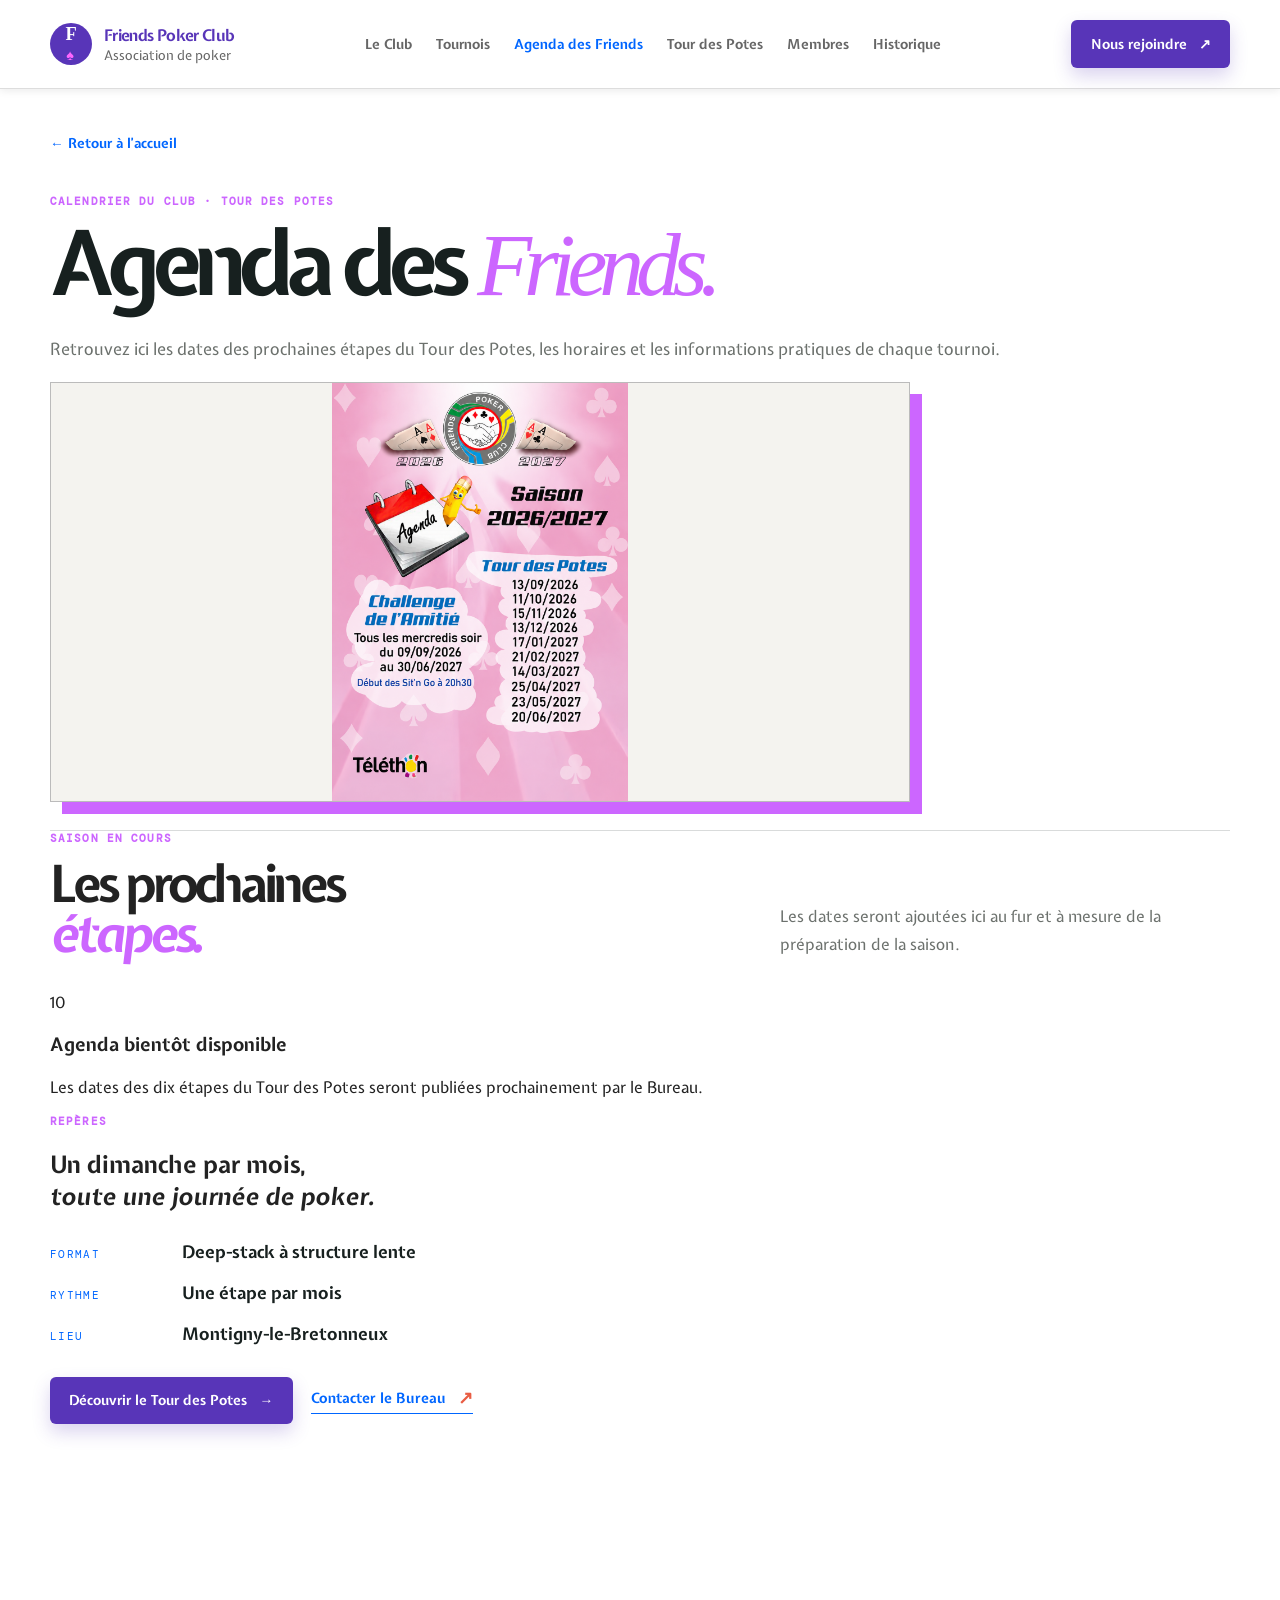
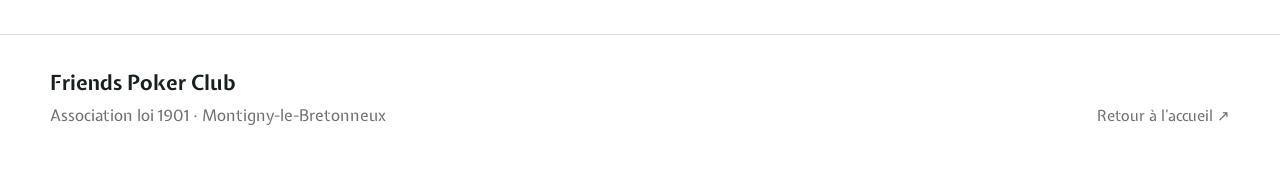
==== agenda.html @ 6dbf083d "Prepare public GitHub Pages deployment" ====
<!DOCTYPE html>
<html lang="fr">
  <head>
    <meta charset="UTF-8" />
    <meta name="viewport" content="width=device-width, initial-scale=1.0" />
    <title>Agenda des Friends | Friends Poker Club</title>
    <meta name="description" content="Agenda des étapes du Tour des Potes du Friends Poker Club." />
    <link rel="preconnect" href="https://fonts.googleapis.com" />
    <link rel="preconnect" href="https://fonts.googleapis.com" crossorigin />
    <link href="https://fonts.googleapis.com/css2?family=DM+Mono:wght@400;500&family=Expletus+Sans:wght@400;500;600;700&family=Manrope:wght@400;500;600;700;800&display=swap" rel="stylesheet" />
    <link rel="stylesheet" href="styles.css" />
  </head>
  <body class="subpage agenda-page">
    <header class="topbar">
      <div class="container nav">
        <a class="brand" href="./index.html#accueil" aria-label="Friends Poker Club, accueil">
          <div class="brand-mark">F<span>♠</span></div>
          <div>
            <span class="brand-name">Friends Poker Club</span>
            <small>Association de poker</small>
          </div>
        </a>
        <nav class="nav-links" aria-label="Navigation principale">
          <a href="./index.html#club">Le Club</a>
          <a href="./index.html#rendez-vous">Tournois</a>
          <a class="active" href="./agenda.html">Agenda des Friends</a>
          <a href="./tour-des-potes.html">Tour des Potes</a>
          <a href="./membres.html">Membres</a>
          <a href="./historique.html">Historique</a>
        </nav>
        <a class="button button-primary button-small" href="mailto:contact@friendspokerclub.fr">Nous rejoindre <span aria-hidden="true">↗</span></a>
      </div>
    </header>

    <main class="subpage-main agenda-main">
      <div class="container">
        <a class="back-link" href="./index.html#accueil">← Retour à l’accueil</a>
        <section class="subpage-hero agenda-hero" aria-labelledby="agenda-title">
          <div>
            <p class="eyebrow">Calendrier du club · Tour des Potes</p>
            <h1 id="agenda-title">Agenda des <em>Friends.</em></h1>
            <p class="subpage-lead">Retrouvez ici les dates des prochaines étapes du Tour des Potes, les horaires et les informations pratiques de chaque tournoi.</p>
          </div>
          <div class="subpage-hero-art" tabindex="0" aria-label="Ouvrir l’agenda en grand" role="button">
            <img src="./agenda%202026%202027.png" alt="Agenda du Friends Poker Club 2026-2027" />
          </div>
        </section>

        <section class="agenda-calendar" aria-labelledby="calendar-title">
          <div class="section-header">
            <div>
              <p class="eyebrow">Saison en cours</p>
              <h2 id="calendar-title">Les prochaines<br /><em>étapes.</em></h2>
            </div>
            <p class="section-intro">Les dates seront ajoutées ici au fur et à mesure de la préparation de la saison.</p>
          </div>
          <div class="agenda-empty">
            <span class="agenda-empty-mark">10</span>
            <div>
              <h3>Agenda bientôt disponible</h3>
              <p>Les dates des dix étapes du Tour des Potes seront publiées prochainement par le Bureau.</p>
            </div>
          </div>
        </section>

        <section class="agenda-rules" aria-labelledby="agenda-info-title">
          <div>
            <p class="eyebrow">Repères</p>
            <h2 id="agenda-info-title">Un dimanche par mois,<br /><em>toute une journée de poker.</em></h2>
          </div>
          <div class="agenda-info-list">
            <div><span>Format</span><strong>Deep-stack à structure lente</strong></div>
            <div><span>Rythme</span><strong>Une étape par mois</strong></div>
            <div><span>Lieu</span><strong>Montigny-le-Bretonneux</strong></div>
          </div>
        </section>

        <div class="agenda-actions">
          <a class="button button-primary" href="./tour-des-potes.html">Découvrir le Tour des Potes <span aria-hidden="true">→</span></a>
          <a class="text-link" href="mailto:contact@friendspokerclub.fr">Contacter le Bureau <span aria-hidden="true">↗</span></a>
        </div>
      </div>
    </main>

    <footer class="site-footer">
      <div class="container footer-inner">
        <div>
          <h3>Friends Poker Club</h3>
          <p>Association loi 1901 · Montigny-le-Bretonneux</p>
        </div>
        <div class="footer-meta"><a href="./index.html#accueil">Retour à l’accueil ↗</a></div>
      </div>
    </footer>
  <script>
    const agendaArt = document.querySelector('.agenda-page .subpage-hero-art');
    if (agendaArt) {
      const toggleAgendaView = () => {
        agendaArt.classList.toggle('is-expanded');
      };
      agendaArt.addEventListener('click', toggleAgendaView);
      agendaArt.addEventListener('keydown', (event) => {
        if (event.key === 'Enter' || event.key === ' ') {
          event.preventDefault();
          toggleAgendaView();
        }
      });
    }
  </script>
</body>
</html>
---- styles.css ----
:root {
  --bg: #0d0d11;
  --bg-soft: #171922;
  --panel: rgba(255, 255, 255, 0.04);
  --panel-strong: rgba(255, 255, 255, 0.08);
  --line: rgba(255, 255, 255, 0.12);
  --text: #f5f5f7;
  --muted: #a9afbb;
  --gold: #f6c76e;
  --gold-soft: #e0a63c;
  --red: #d93232;
  --green: #6ad7a8;
  --shadow: 0 20px 50px rgba(0, 0, 0, 0.28);
}

* {
  box-sizing: border-box;
}

html {
  scroll-behavior: smooth;
}

body {
  margin: 0;
  font-family: 'Inter', sans-serif;
  background:
    radial-gradient(circle at top, rgba(201, 156, 72, 0.2), transparent 28%),
    linear-gradient(180deg, #0a0b0d 0%, #101218 100%);
  color: var(--text);
}

a {
  color: inherit;
  text-decoration: none;
}

img {
  max-width: 100%;
  display: block;
}

.container {
  width: min(1160px, calc(100% - 32px));
  margin: 0 auto;
}

.topbar {
  position: sticky;
  top: 0;
  z-index: 50;
  backdrop-filter: blur(12px);
  background: rgba(15, 17, 21, 0.72);
  border-bottom: 1px solid var(--line);
}

.nav {
  display: flex;
  align-items: center;
  justify-content: space-between;
  min-height: 78px;
  gap: 24px;
}

.brand {
  display: flex;
  align-items: center;
  gap: 12px;
}

.brand-mark {
  width: 42px;
  height: 42px;
  display: grid;
  place-items: center;
  border-radius: 12px;
  background: linear-gradient(135deg, var(--gold), var(--gold-soft));
  color: #100d0a;
  font-weight: 900;
  box-shadow: var(--shadow);
}

.brand-name {
  font-weight: 800;
  letter-spacing: -0.04em;
}

.brand small {
  display: block;
  color: var(--muted);
}

.nav-links {
  display: flex;
  align-items: center;
  gap: 24px;
  color: var(--muted);
}

.nav-links a:hover {
  color: var(--text);
}

.button {
  display: inline-flex;
  align-items: center;
  justify-content: center;
  border-radius: 999px;
  padding: 0.9rem 1.4rem;
  border: 1px solid transparent;
  font-weight: 700;
  transition: transform 0.2s ease, box-shadow 0.2s ease;
}

.button:hover {
  transform: translateY(-1px);
}

.button-primary {
  background: linear-gradient(135deg, var(--gold), var(--gold-soft));
  color: #16120d;
  box-shadow: 0 16px 35px rgba(246, 199, 110, 0.3);
}

.button-secondary {
  border-color: var(--line);
  background: var(--panel);
}

.hero {
  padding: 64px 0 28px;
}

.hero-inner {
  display: grid;
  grid-template-columns: 1.4fr 0.9fr;
  gap: 36px;
  align-items: center;
}

.eyebrow {
  margin: 0 0 14px;
  font-size: 0.78rem;
  letter-spacing: 0.16em;
  text-transform: uppercase;
  color: var(--gold);
  font-weight: 700;
}

.hero-copy h1 {
  margin: 0;
  font-size: clamp(2.7rem, 5vw, 5rem);
  line-height: 0.95;
  letter-spacing: -0.07em;
}

.lead {
  margin-top: 22px;
  max-width: 620px;
  color: var(--muted);
  font-size: 1.1rem;
  line-height: 1.7;
}

.cta-row {
  display: flex;
  gap: 14px;
  flex-wrap: wrap;
  margin-top: 28px;
}

.hero-panel {
  display: flex;
  justify-content: center;
}

.panel-card {
  width: min(420px, 100%);
  border: 1px solid var(--line);
  background: linear-gradient(180deg, rgba(255,255,255,0.06), rgba(255,255,255,0.02));
  border-radius: 28px;
  box-shadow: var(--shadow);
  padding: 26px;
}

.card-highlight {
  position: relative;
  overflow: hidden;
}

.card-highlight::before {
  content: "";
  position: absolute;
  inset: 0;
  background: radial-gradient(circle at top right, rgba(246, 199, 110, 0.2), transparent 32%);
}

.chip {
  display: inline-flex;
  align-items: center;
  gap: 8px;
  padding: 0.5rem 0.8rem;
  border-radius: 999px;
  border: 1px solid rgba(246, 199, 110, 0.3);
  background: rgba(246, 199, 110, 0.08);
  color: var(--gold);
  font-weight: 600;
}

.value-block {
  position: relative;
  margin-top: 26px;
  display: flex;
  align-items: baseline;
  justify-content: space-between;
  gap: 16px;
  border-top: 1px solid var(--line);
  padding-top: 18px;
}

.value-block strong {
  font-size: clamp(2rem, 4vw, 3rem);
  letter-spacing: -0.07em;
}

.value-block span {
  color: var(--muted);
}

.stats-section {
  padding: 18px 0 0;
}

.stats-grid {
  display: grid;
  grid-template-columns: repeat(4, minmax(0, 1fr));
  gap: 18px;
}

.stat-card {
  background: linear-gradient(180deg, rgba(255,255,255,0.06), rgba(255,255,255,0.02));
  border: 1px solid var(--line-light);
  border-radius: 22px;
  padding: 22px 20px;
  box-shadow: 0 16px 28px rgba(23, 32, 31, 0.08);
}

.stat-label {
  color: var(--muted-ink);
  font-size: 0.72rem;
  text-transform: uppercase;
  letter-spacing: 0.12em;
  font-family: 'DM Mono', monospace;
}

.stat-value {
  display: block;
  margin-top: 12px;
  font-size: clamp(1.9rem, 3vw, 2.8rem);
  font-weight: 800;
  letter-spacing: -0.06em;
  color: var(--ink);
}

.home-links-section {
  padding-top: 34px;
}

.home-links-grid {
  margin-top: 20px;
}

.members-section,
.seasons-section {
  padding: 96px 0 0;
}

.section-header {
  display: flex;
  align-items: end;
  justify-content: space-between;
  gap: 24px;
  margin-bottom: 28px;
}

.section-header h2 {
  margin: 0;
  font-size: clamp(2rem, 4vw, 3rem);
  letter-spacing: -0.07em;
}

.search-box {
  min-width: min(100%, 360px);
  display: flex;
  align-items: center;
  gap: 10px;
  padding: 0.9rem 1rem;
  border: 1px solid var(--line);
  border-radius: 14px;
  background: rgba(255,255,255,0.02);
  color: var(--muted);
}

.search-box input {
  appearance: none;
  background: transparent;
  border: 0;
  outline: none;
  width: 100%;
  color: var(--text);
  font: inherit;
}

.search-box input::placeholder {
  color: var(--muted);
}

.filters {
  display: flex;
  flex-wrap: wrap;
  gap: 10px;
  margin-bottom: 26px;
}

.filter-btn {
  border: 1px solid var(--line);
  background: rgba(255,255,255,0.02);
  color: var(--text);
  padding: 0.7rem 1rem;
  border-radius: 999px;
  font: inherit;
  cursor: pointer;
  transition: all 0.2s ease;
}

.filter-btn.active {
  background: linear-gradient(135deg, rgba(246,199,110,0.18), rgba(224,166,60,0.2));
  border-color: rgba(246, 199, 110, 0.5);
  color: var(--gold);
}

.members-grid {
  display: grid;
  grid-template-columns: repeat(auto-fit, minmax(220px, 1fr));
  gap: 18px;
}

.member-card {
  background: rgba(255,255,255,0.03);
  border: 1px solid var(--line);
  border-radius: 22px;
  padding: 20px 18px;
  box-shadow: var(--shadow);
}

.member-card-header {
  display: flex;
  justify-content: space-between;
  gap: 12px;
  align-items: flex-start;
}

.member-card h3 {
  margin: 0;
  font-size: 1.2rem;
}

.member-card p {
  margin: 8px 0 0;
  color: var(--muted);
}

.badge {
  border-radius: 999px;
  font-size: 0.72rem;
  font-weight: 700;
  padding: 0.42rem 0.72rem;
  white-space: nowrap;
}

.badge.available {
  background: rgba(106, 215, 168, 0.12);
  color: var(--green);
  border: 1px solid rgba(106, 215, 168, 0.35);
}

.badge.unavailable {
  background: rgba(217, 50, 50, 0.08);
  color: #ff8d8d;
  border: 1px solid rgba(217, 50, 50, 0.32);
}

.member-meta {
  margin-top: 18px;
  display: flex;
  flex-wrap: wrap;
  gap: 8px;
}

.meta-pill {
  display: inline-flex;
  padding: 0.42rem 0.7rem;
  border-radius: 999px;
  font-size: 0.75rem;
  border: 1px solid var(--line);
  background: rgba(255,255,255,0.02);
  color: var(--muted);
}

.timeline {
  display: grid;
  gap: 16px;
  margin-top: 10px;
}

.timeline-item {
  display: grid;
  grid-template-columns: 180px 1fr;
  gap: 18px;
  align-items: center;
  padding: 18px 20px;
  border: 1px solid var(--line);
  border-radius: 20px;
  background: rgba(255,255,255,0.02);
}

.timeline-year {
  font-weight: 800;
  font-size: 1.2rem;
  color: var(--gold);
}

.timeline-content h3 {
  margin: 0 0 8px;
  font-size: 1.1rem;
}

.timeline-content p {
  margin: 0;
  color: var(--muted);
}

.site-footer {
  margin-top: 80px;
  padding: 28px 0 48px;
  border-top: 1px solid var(--line);
}

.footer-inner {
  display: flex;
  justify-content: space-between;
  align-items: end;
  gap: 20px;
}

.site-footer h3 {
  margin: 0 0 8px;
  font-size: 1.3rem;
}

.site-footer p {
  margin: 0;
  color: var(--muted);
}

.footer-meta {
  color: var(--muted);
  font-size: 0.95rem;
}

.empty-state {
  grid-column: 1 / -1;
  text-align: center;
  padding: 42px 20px;
  border: 1px dashed var(--line);
  border-radius: 22px;
  color: var(--muted);
}

@media (max-width: 860px) {
  .hero-inner,
  .section-header,
  .footer-inner,
  .timeline-item {
    grid-template-columns: 1fr;
    display: grid;
  }

  .nav {
    flex-wrap: wrap;
    padding: 18px 0;
  }

  .nav-links {
    order: 3;
    width: 100%;
    justify-content: center;
    flex-wrap: wrap;
  }

  .stats-grid {
    grid-template-columns: repeat(2, minmax(0, 1fr));
  }
}

@media (max-width: 560px) {
  .stats-grid {
    grid-template-columns: 1fr;
  }

  .hero {
    padding-top: 42px;
  }

  .cta-row {
    flex-direction: column;
    align-items: stretch;
  }

  .button {
    width: 100%;
  }
}

/* Association landing page */
:root {
  --ink: #17201f;
  --paper: #f3f0e9;
  --paper-deep: #e7e2d8;
  --coral: #e95d43;
  --teal: #0e5d5b;
  --muted-ink: #6c716d;
  --line-light: rgba(23, 32, 31, 0.16);
  --shadow-light: 0 22px 50px rgba(23, 32, 31, 0.12);
}

html {
  background: var(--paper);
}

body {
  font-family: 'Manrope', sans-serif;
  background: var(--paper);
  color: var(--ink);
}

.container {
  width: min(1180px, calc(100% - 48px));
}

.topbar {
  background: rgba(243, 240, 233, 0.9);
  border-bottom: 1px solid var(--line-light);
  backdrop-filter: blur(18px);
}

.nav {
  min-height: 88px;
}

.brand-mark {
  width: 42px;
  height: 42px;
  border-radius: 50%;
  background: var(--ink);
  color: var(--paper);
  box-shadow: none;
  font-family: Georgia, serif;
  font-size: 1.15rem;
}

.brand-mark span {
  color: var(--coral);
  font-size: 0.9rem;
  margin-left: -2px;
}

.brand-name {
  color: var(--ink);
  letter-spacing: -0.04em;
}

.brand small,
.nav-links {
  color: var(--muted-ink);
}

.nav-links a {
  font-size: 0.86rem;
  font-weight: 700;
  transition: color 0.2s ease;
}

.nav-links a.active,
.nav-links a:hover {
  color: var(--coral);
}

.button {
  border-radius: 6px;
  padding: 0.85rem 1.15rem;
  font-size: 0.86rem;
  gap: 12px;
}

.button-primary {
  background: var(--coral);
  color: #fffaf3;
  box-shadow: 0 12px 24px rgba(233, 93, 67, 0.2);
}

.hero {
  padding: 92px 0 0;
  background:
    radial-gradient(circle at 75% 40%, rgba(233, 93, 67, 0.14), transparent 27%),
    linear-gradient(180deg, var(--paper) 0%, #eee9df 100%);
}

.hero-grid {
  display: grid;
  grid-template-columns: minmax(0, 1.35fr) minmax(280px, 0.65fr);
  gap: 80px;
  align-items: end;
}

.hero-copy h1 {
  max-width: 780px;
  margin: 0;
  color: var(--ink);
  font-size: clamp(3.2rem, 7vw, 6.7rem);
  line-height: 0.94;
  letter-spacing: -0.09em;
}

.hero-copy h1 em {
  color: var(--coral);
  font-family: Georgia, serif;
  font-weight: 400;
}

.eyebrow {
  color: var(--coral);
  font-family: 'DM Mono', monospace;
  font-size: 0.7rem;
  letter-spacing: 0.1em;
}

.lead {
  max-width: 600px;
  margin: 28px 0 0;
  color: var(--muted-ink);
  font-size: 1.05rem;
  line-height: 1.8;
}

.cta-row {
  align-items: center;
  margin-top: 34px;
}

.text-link {
  display: inline-flex;
  align-items: center;
  gap: 12px;
  color: var(--ink);
  font-size: 0.88rem;
  font-weight: 800;
  border-bottom: 1px solid var(--ink);
  padding-bottom: 4px;
}

.text-link span {
  color: var(--coral);
  font-size: 1.1rem;
}

.hero-note {
  min-height: 290px;
  display: flex;
  flex-direction: column;
  justify-content: space-between;
  padding: 24px;
  border: 1px solid var(--ink);
  background: var(--teal);
  color: #f3f0e9;
  transform: rotate(2deg);
  box-shadow: 12px 12px 0 var(--coral);
}

.note-index,
.note-caption {
  font-family: 'DM Mono', monospace;
  font-size: 0.67rem;
  text-transform: uppercase;
  letter-spacing: 0.1em;
}

.note-suit {
  color: var(--coral);
  font-family: Georgia, serif;
  font-size: 6.5rem;
  line-height: 0.8;
}

.hero-note p {
  max-width: 230px;
  margin: 0;
  font-size: 1.15rem;
  font-weight: 700;
  line-height: 1.35;
}

.note-caption {
  color: rgba(243, 240, 233, 0.65);
}

.hero-marquee {
  display: flex;
  align-items: center;
  gap: 18px;
  margin-top: 110px;
  padding: 17px 0;
  border-top: 1px solid var(--line-light);
  color: var(--muted-ink);
  font-family: 'DM Mono', monospace;
  font-size: 0.68rem;
  letter-spacing: 0.1em;
  text-transform: uppercase;
}

.hero-marquee i {
  width: 5px;
  height: 5px;
  border-radius: 50%;
  background: var(--coral);
}

.club-section {
  padding: 110px 0 90px;
}

.club-grid {
  display: grid;
  grid-template-columns: 1fr 1fr;
  gap: 80px;
  align-items: start;
}

.club-grid h2,
.section-header h2 {
  max-width: 600px;
  margin: 0;
  color: var(--ink);
  font-size: clamp(2.2rem, 4vw, 4rem);
  line-height: 0.98;
  letter-spacing: -0.08em;
}

.club-copy {
  padding-top: 34px;
}

.club-copy p,
.section-intro {
  max-width: 450px;
  margin: 0 0 28px;
  color: var(--muted-ink);
  font-size: 1rem;
  line-height: 1.8;
}

.association-section {
  padding: 90px 0 0;
  background: var(--teal);
  color: #f3f0e9;
}

.association-header {
  display: grid;
  grid-template-columns: 1fr 1fr;
  gap: 80px;
  align-items: end;
}

.association-section h2,
.association-section h3 {
  color: #f3f0e9;
}

.association-section h2 {
  margin: 0;
  font-size: clamp(2.2rem, 4vw, 4rem);
  line-height: 0.98;
  letter-spacing: -0.08em;
}

.association-section h2 em {
  color: var(--coral);
  font-family: Georgia, serif;
  font-weight: 400;
}

.association-section .section-intro {
  max-width: 500px;
  margin: 0;
  color: rgba(243, 240, 233, 0.75);
}

.activity-grid {
  display: grid;
  grid-template-columns: repeat(2, 1fr);
  gap: 1px;
  margin-top: 72px;
  border-top: 1px solid rgba(243, 240, 233, 0.22);
  border-left: 1px solid rgba(243, 240, 233, 0.22);
}

.activity-card {
  min-height: 160px;
  padding: 22px;
  border-right: 1px solid rgba(243, 240, 233, 0.22);
  border-bottom: 1px solid rgba(243, 240, 233, 0.22);
}

.activity-card span {
  color: var(--coral);
  font-family: 'DM Mono', monospace;
  font-size: 0.7rem;
}

.activity-card h3 {
  margin: 28px 0 8px;
  font-size: 1.2rem;
}

.activity-card p {
  margin: 0;
  color: rgba(243, 240, 233, 0.65);
  font-size: 0.82rem;
  line-height: 1.6;
}

.association-lower {
  display: grid;
  grid-template-columns: 1fr 1fr;
  gap: 80px;
  padding: 82px 0 90px;
}

.format-list {
  border-top: 1px solid rgba(243, 240, 233, 0.22);
}

.format-item {
  padding: 18px 0;
  border-bottom: 1px solid rgba(243, 240, 233, 0.22);
}

.format-item h3 {
  margin: 0 0 8px;
  font-size: 1rem;
}

.format-item p,
.format-item small {
  display: block;
  margin: 0;
  color: rgba(243, 240, 233, 0.65);
  font-size: 0.78rem;
  line-height: 1.6;
}

.format-item small {
  margin-top: 5px;
  color: rgba(243, 240, 233, 0.48);
}

.ethics-block {
  padding: 24px;
  background: rgba(0, 0, 0, 0.12);
}

.ethics-block h3 {
  margin: 0 0 24px;
  font-size: 1.55rem;
  line-height: 1.15;
}

.ethics-block ul {
  display: grid;
  gap: 12px;
  margin: 0;
  padding: 0;
  list-style: none;
}

.ethics-block li {
  padding-left: 20px;
  color: rgba(243, 240, 233, 0.72);
  font-size: 0.78rem;
  line-height: 1.5;
  position: relative;
}

.ethics-block li::before {
  content: '＋';
  position: absolute;
  left: 0;
  color: var(--coral);
}

.documents-block {
  margin-top: 70px;
}

.program-section,
.formats-section {
  padding: 100px 0 0;
}

.program-section .section-header,
.formats-section .section-header {
  margin-bottom: 42px;
}

.program-section h2,
.formats-section h2 {
  color: var(--ink);
  font-size: clamp(2.2rem, 4vw, 4rem);
  line-height: 0.98;
  letter-spacing: -0.08em;
}

.program-section h2 em,
.formats-section h2 em {
  color: var(--coral);
  font-family: Georgia, serif;
  font-weight: 400;
}

.program-grid {
  display: grid;
  grid-template-columns: 1fr 1fr;
  gap: 12px;
}

.program-card {
  min-height: 300px;
  display: flex;
  flex-direction: column;
  align-items: flex-start;
  padding: 28px;
  border: 1px solid var(--line-light);
  background: var(--paper-deep);
  color: var(--ink);
  text-decoration: none;
  transition: transform 0.2s ease, box-shadow 0.2s ease, border-color 0.2s ease;
}

.program-card:hover,
.program-card:focus-visible {
  transform: translate(-2px, -2px);
  box-shadow: 6px 6px 0 rgba(88, 53, 184, 0.15);
  border-color: rgba(88, 53, 184, 0.5);
}

.program-card-challenge {
  min-height: 340px;
  padding: 32px 28px;
  background: linear-gradient(135deg, #1f193b 0%, #3d2c6f 100%);
  color: var(--paper);
}

.program-card-challenge h3 {
  font-size: 2.1rem;
}

.program-card-challenge p {
  font-size: 0.92rem;
  max-width: 460px;
}

.program-card-potes {
  background: linear-gradient(135deg, #ffe7d4 0%, #ffd5a6 100%);
  color: var(--ink);
}

.program-card-dark {
  background: var(--ink);
  color: var(--paper);
}

.program-day {
  color: var(--coral);
  font-family: 'DM Mono', monospace;
  font-size: 0.68rem;
  letter-spacing: 0.05em;
  text-transform: uppercase;
}

.program-card-challenge .program-day {
  color: #ffb0d9;
}

.program-card-potes .program-day {
  color: #7a3d00;
}

.program-card h3 {
  margin: auto 0 12px;
  color: inherit;
  font-size: 1.8rem;
  letter-spacing: -0.06em;
}

.program-card p {
  max-width: 420px;
  margin: 0 0 24px;
  color: var(--muted-ink);
  font-size: 0.86rem;
  line-height: 1.7;
}

.program-card-challenge p {
  color: rgba(255, 255, 255, 0.78);
}

.program-card-potes p {
  color: rgba(32, 20, 10, 0.72);
}

.program-card-dark p {
  color: rgba(243, 240, 233, 0.68);
}

.program-card .text-link {
  display: inline-flex;
  align-items: center;
  gap: 6px;
  font-size: 0.82rem;
  font-weight: 700;
  color: inherit;
  text-decoration: none;
  border-bottom: 1px solid currentColor;
  opacity: 0.9;
}

.program-card-challenge .text-link {
  color: #ffffff;
  border-color: rgba(255, 255, 255, 0.8);
}

.program-card-potes .text-link {
  color: #2d1b0d;
  border-color: rgba(45, 27, 13, 0.5);
}

.program-card-dark .text-link {
  color: var(--paper);
  border-color: rgba(243, 240, 233, 0.7);
}

.format-showcase {
  display: grid;
  grid-template-columns: repeat(2, 1fr);
  gap: 1px;
  border-top: 1px solid var(--line-light);
  border-left: 1px solid var(--line-light);
}

.format-showcase-card {
  min-height: 190px;
  padding: 22px;
  border-right: 1px solid var(--line-light);
  border-bottom: 1px solid var(--line-light);
  background: rgba(255, 255, 255, 0.16);
}

.format-showcase-card:nth-child(3) {
  background: var(--coral);
  color: #fffaf3;
}

.format-showcase-card:nth-child(3) h3,
.format-showcase-card:nth-child(3) p,
.format-showcase-card:nth-child(3) small {
  color: #fffaf3;
}

.format-number {
  color: var(--coral);
  font-family: 'DM Mono', monospace;
  font-size: 0.68rem;
}

.format-showcase-card:nth-child(3) .format-number {
  color: var(--ink);
}

.format-showcase-card h3 {
  margin: 32px 0 8px;
  color: var(--ink);
  font-size: 1.15rem;
  letter-spacing: -0.04em;
}

.format-showcase-card p,
.format-showcase-card small {
  display: block;
  margin: 0;
  color: var(--muted-ink);
  font-size: 0.76rem;
  line-height: 1.6;
}

.format-showcase-card small {
  margin-top: 8px;
  opacity: 0.8;
}

.documents-list {
  display: flex;
  flex-wrap: wrap;
  gap: 8px;
}

.document-pill {
  display: inline-flex;
  flex-direction: column;
  gap: 5px;
  padding: 9px 12px;
  border: 1px solid var(--line-light);
  border-radius: 4px;
  color: var(--muted-ink);
  font-size: 0.74rem;
}

.document-available {
  color: var(--ink);
  transition: border-color 0.2s ease, background 0.2s ease;
}

.document-available:hover {
  border-color: var(--coral);
  background: rgba(233, 93, 67, 0.08);
}

.document-pill small {
  color: var(--coral);
  font-family: 'DM Mono', monospace;
  font-size: 0.61rem;
  text-transform: uppercase;
  letter-spacing: 0.04em;
}

.document-missing {
  opacity: 0.55;
}

/* Public-site visual language */
body:not(.rules-page) {
  font-family: 'Expletus Sans', sans-serif;
  background: #fff;
  color: #222;
}

body:not(.rules-page) .topbar {
  background: #fff;
  border-bottom: 1px solid #ddd;
  box-shadow: 0 2px 8px rgba(0, 0, 0, 0.08);
}

body:not(.rules-page) .brand-mark {
  border-radius: 50%;
  background: #5835b8;
  color: #fff;
  box-shadow: none;
}

body:not(.rules-page) .brand-mark span {
  color: #ff66ff;
}

body:not(.rules-page) .brand-name {
  color: #5835b8;
}

body:not(.rules-page) .brand small,
body:not(.rules-page) .nav-links {
  color: #666;
}

body:not(.rules-page) .nav-links a.active,
body:not(.rules-page) .nav-links a:hover {
  color: #0066ff;
}

body:not(.rules-page) .button-primary {
  background: #5835b8;
  color: #fff;
  box-shadow: 0 8px 18px rgba(88, 53, 184, 0.22);
}

body:not(.rules-page) .site-banner {
  position: relative;
  width: 100%;
  height: clamp(230px, 34vw, 460px);
  overflow: hidden;
  background: #222;
}

body:not(.rules-page) .site-banner-slides,
body:not(.rules-page) .site-banner-slide {
  position: absolute;
  inset: 0;
}

body:not(.rules-page) .site-banner-slide {
  opacity: 0;
  transition: opacity 0.8s ease;
}

body:not(.rules-page) .site-banner-slide.is-active {
  opacity: 1;
}

body:not(.rules-page) .site-banner-slide::after {
  content: '';
  position: absolute;
  inset: 0;
  background: linear-gradient(90deg, rgba(20, 12, 42, 0.7), rgba(20, 12, 42, 0.08) 68%, rgba(20, 12, 42, 0.25));
}

body:not(.rules-page) .site-banner-slide img {
  width: 100%;
  height: 100%;
  object-fit: cover;
  object-position: center;
}

body:not(.rules-page) .site-banner-slide:first-child img {
  object-fit: cover;
  object-position: center;
  padding: 0;
  background: #cc66ff;
}

body:not(.rules-page) .site-banner-caption {
  position: absolute;
  z-index: 1;
  left: max(24px, calc((100% - 1180px) / 2));
  bottom: clamp(24px, 5vw, 64px);
  display: grid;
  gap: 10px;
  max-width: 540px;
  color: #fff;
}

body:not(.rules-page) .site-banner-caption span {
  color: #ff66ff;
  font-family: 'DM Mono', monospace;
  font-size: 0.72rem;
  letter-spacing: 0.12em;
  text-transform: uppercase;
}

body:not(.rules-page) .site-banner-caption strong {
  font-size: clamp(1.5rem, 3.2vw, 3rem);
  line-height: 1.05;
  font-weight: 600;
}

body:not(.rules-page) .site-banner-control {
  position: absolute;
  z-index: 2;
  top: 50%;
  width: 42px;
  height: 42px;
  display: grid;
  place-items: center;
  border: 1px solid rgba(255, 255, 255, 0.7);
  border-radius: 50%;
  background: rgba(20, 12, 42, 0.45);
  color: #fff;
  font: 2rem/1 'Expletus Sans', sans-serif;
  cursor: pointer;
  transform: translateY(-50%);
}

body:not(.rules-page) .site-banner-control:hover {
  background: #5835b8;
}

body:not(.rules-page) .site-banner-prev {
  left: 24px;
}

body:not(.rules-page) .site-banner-next {
  right: 24px;
}

body:not(.rules-page) .site-banner-dots {
  position: absolute;
  z-index: 2;
  right: max(24px, calc((100% - 1180px) / 2));
  bottom: 28px;
  display: flex;
  gap: 8px;
}

body:not(.rules-page) .site-banner-dots button {
  width: 9px;
  height: 9px;
  padding: 0;
  border: 1px solid #fff;
  border-radius: 50%;
  background: transparent;
  cursor: pointer;
}

body:not(.rules-page) .site-banner-dots button.is-active {
  background: #ff66ff;
  border-color: #ff66ff;
}

@media (prefers-reduced-motion: reduce) {
  body:not(.rules-page) .site-banner-slide {
    transition: none;
  }
}

body:not(.rules-page) .hero {
  padding-top: 34px;
  background: #fff;
}

body:not(.rules-page) .hero-copy h1,
body:not(.rules-page) .club-grid h2,
body:not(.rules-page) .section-header h2 {
  color: #222;
}

body:not(.rules-page) .hero-copy h1 em,
body:not(.rules-page) .club-grid h2 em,
body:not(.rules-page) .section-header h2 em {
  color: #cc66ff;
}

body:not(.rules-page) .eyebrow {
  color: #cc66ff;
}

body:not(.rules-page) .hero-note {
  min-height: 420px;
  padding: 0;
  overflow: hidden;
  border: 1px solid #bbb;
  border-radius: 0;
  background: #5835b8;
  transform: none;
  box-shadow: 10px 10px 0 #cc66ff;
}

body:not(.rules-page) .hero-note > img {
  width: 100%;
  height: 275px;
  object-fit: cover;
}

body:not(.rules-page) .hero-note-caption {
  display: flex;
  flex-direction: column;
  gap: 18px;
  padding: 22px;
  color: #fff;
}

body:not(.rules-page) .hero-note-caption p {
  margin: 0;
  font-size: 1.05rem;
  line-height: 1.45;
}

body:not(.rules-page) .note-index {
  color: #ff66ff;
}

body:not(.rules-page) .homepage-photo-strip {
  display: flex;
  justify-content: center;
  margin-top: 42px;
}

body:not(.rules-page) .homepage-photo-strip img {
  width: min(100%, 640px);
  height: 220px;
  object-fit: cover;
  border: 1px solid #ddd;
}

body:not(.rules-page) .homepage-photo-strip img:first-child {
  object-fit: contain;
  padding: 18px;
  background: #f7f7f7;
}

body:not(.rules-page) .hero-marquee {
  margin-top: 42px;
  border-color: #ddd;
  color: #666;
}

body:not(.rules-page) .hero-marquee i {
  background: #ff66ff;
}

body:not(.rules-page) .home-links-section {
  padding: 94px 0 20px;
  background: #fff;
}

body:not(.rules-page) .home-links-section .section-header {
  margin-bottom: 38px;
}

body:not(.rules-page) .home-links-section h2 {
  color: #222;
  font-size: clamp(2.2rem, 4vw, 4rem);
  line-height: 0.98;
  letter-spacing: -0.08em;
}

body:not(.rules-page) .home-links-section h2 em {
  color: #cc66ff;
  font-family: Georgia, serif;
  font-weight: 400;
}

body:not(.rules-page) .home-links-grid {
  display: grid;
  grid-template-columns: repeat(3, minmax(0, 1fr));
  gap: 12px;
}

body:not(.rules-page) .home-link-card {
  position: relative;
  min-height: 190px;
  display: flex;
  flex-direction: column;
  align-items: flex-start;
  padding: 22px;
  border: 1px solid #d9d9d9;
  background: #f7f7f7;
  color: #222;
  transition: transform 0.2s ease, border-color 0.2s ease, box-shadow 0.2s ease;
}

body:not(.rules-page) .home-link-card:hover,
body:not(.rules-page) .home-link-card:focus-visible {
  border-color: #5835b8;
  box-shadow: 6px 6px 0 #cc66ff;
  transform: translate(-2px, -2px);
}

body:not(.rules-page) .home-link-number {
  color: #0066ff;
  font-family: 'DM Mono', monospace;
  font-size: 0.68rem;
}

body:not(.rules-page) .home-link-card h3 {
  margin: auto 0 8px;
  max-width: 260px;
  color: inherit;
  font-size: 1.25rem;
  line-height: 1.1;
}

body:not(.rules-page) .home-link-card p {
  max-width: 280px;
  margin: 0;
  color: #666;
  font-size: 0.8rem;
  line-height: 1.55;
}

body:not(.rules-page) .home-link-card-main {
  display: block;
  width: 100%;
  color: inherit;
  text-decoration: none;
}

body:not(.rules-page) .home-link-card-actions {
  margin-top: auto;
  display: flex;
  flex-wrap: wrap;
  gap: 8px;
}

body:not(.rules-page) .home-link-card-actions a {
  display: inline-flex;
  align-items: center;
  justify-content: center;
  padding: 7px 10px;
  border: 1px solid rgba(88, 53, 184, 0.2);
  border-radius: 999px;
  background: rgba(88, 53, 184, 0.06);
  color: #2d1c59;
  font-size: 0.72rem;
  font-weight: 700;
  text-decoration: none;
  transition: background 0.2s ease, border-color 0.2s ease;
}

body:not(.rules-page) .home-link-card-actions a:hover,
body:not(.rules-page) .home-link-card-actions a:focus-visible {
  background: rgba(88, 53, 184, 0.12);
  border-color: rgba(88, 53, 184, 0.45);
}

body:not(.rules-page) .home-link-arrow {
  position: absolute;
  top: 20px;
  right: 20px;
  color: #5835b8;
  font-size: 1.3rem;
}

body:not(.rules-page) .home-link-card-featured {
  background: #5835b8;
  color: #fff;
}

body:not(.rules-page) .home-link-card-featured .home-link-number,
body:not(.rules-page) .home-link-card-featured .home-link-arrow {
  color: #ff66ff;
}

body:not(.rules-page) .home-link-card-featured p {
  color: rgba(255, 255, 255, 0.72);
}

body:not(.rules-page) .home-link-card-wide {
  grid-column: span 2;
  min-height: 150px;
  background: #cc66ff;
}

body:not(.rules-page) .home-link-card-wide .home-link-number,
body:not(.rules-page) .home-link-card-wide .home-link-arrow {
  color: #5835b8;
}

body:not(.rules-page) .home-link-card-agenda {
  background:
    linear-gradient(135deg, rgba(24, 22, 33, 0.8), rgba(24, 22, 33, 0.35)),
    url('./agenda%202026%202027.png') center/cover no-repeat;
  color: #fff;
}

body:not(.rules-page) .home-link-card-agenda .home-link-number,
body:not(.rules-page) .home-link-card-agenda .home-link-arrow {
  color: #ffd77a;
}

body:not(.rules-page) .home-link-card-agenda p {
  color: rgba(255, 255, 255, 0.8);
}

@media (max-width: 760px) {
  body:not(.rules-page) .home-links-section {
    padding-top: 62px;
  }

  body:not(.rules-page) .home-links-grid {
    grid-template-columns: 1fr 1fr;
  }

  body:not(.rules-page) .home-link-card-wide {
    grid-column: span 2;
  }
}

@media (max-width: 480px) {
  body:not(.rules-page) .home-links-grid {
    grid-template-columns: 1fr;
  }

  body:not(.rules-page) .home-link-card-wide {
    grid-column: auto;
  }
}

/* Club subpages */
.subpage {
  min-height: 100vh;
  background: var(--paper);
  color: var(--ink);
}

.agenda-page {
  background: var(--paper);
}

.agenda-page .subpage-hero {
  display: block;
  gap: 24px;
  padding-bottom: 28px;
}

.agenda-page .subpage-hero-art {
  display: block;
  width: min(860px, 100%);
  height: 420px;
  margin: 18px 0 0;
  box-shadow: 12px 12px 0 #cc66ff;
  cursor: zoom-in;
}

.agenda-page .subpage-hero-art img {
  display: block;
  width: 100%;
  height: 100%;
  object-fit: contain;
  background: #f4f3ef;
  object-position: center;
}

.agenda-page .subpage-lead {
  max-width: 100%;
}

.agenda-info-list {
  display: grid;
  gap: 18px;
  margin-top: 28px;
}

.agenda-info-list div {
  display: flex;
  align-items: baseline;
  flex-wrap: wrap;
  gap: 12px;
}

.agenda-info-list span {
  min-width: 120px;
  color: #0066ff;
  font-family: 'DM Mono', monospace;
  font-size: 0.68rem;
  letter-spacing: 0.12em;
  text-transform: uppercase;
}

.agenda-info-list strong {
  color: var(--ink);
  font-size: 1.08rem;
  font-weight: 700;
}

.agenda-actions {
  display: flex;
  flex-wrap: wrap;
  align-items: center;
  gap: 18px;
  margin-top: 32px;
}

.agenda-page .subpage-hero-art.is-expanded {
  position: fixed;
  inset: 50% auto auto 50%;
  transform: translate(-50%, -50%);
  width: min(92vw, 1200px);
  height: min(90vh, 900px);
  z-index: 2000;
  box-shadow: 0 30px 80px rgba(0, 0, 0, 0.45);
  background: rgba(255, 255, 255, 0.9);
  padding: 18px;
  border: 1px solid rgba(0,0,0,0.08);
}

.agenda-page .subpage-hero-art.is-expanded img {
  object-fit: contain;
  background: #ffffff;
}

.agenda-page .subpage-hero-art.is-expanded::after {
  content: "Fermer";
  position: absolute;
  right: 14px;
  top: 10px;
  color: #1a1a1a;
  font-weight: 700;
  background: rgba(255,255,255,0.8);
  border-radius: 999px;
  padding: 6px 10px;
  font-size: 0.72rem;
}

.subpage-main {
  padding: 42px 0 100px;
}

.back-link {
  display: inline-flex;
  margin-bottom: 42px;
  color: #0066ff;
  font-size: 0.85rem;
  font-weight: 700;
}

.subpage-hero {
  display: grid;
  grid-template-columns: minmax(0, 1fr) minmax(300px, 0.8fr);
  gap: 72px;
  align-items: center;
  padding-bottom: 64px;
  border-bottom: 1px solid var(--line-light);
}

.subpage-hero h1 {
  margin: 0;
  color: var(--ink);
  font-size: clamp(3.2rem, 7vw, 6.5rem);
  line-height: 0.9;
  letter-spacing: -0.09em;
}

.subpage-hero h1 em,
.subpage-content-grid h2 em,
.tour-steps h2 em {
  color: #cc66ff;
  font-family: Georgia, serif;
  font-weight: 400;
}

.subpage-lead {
  max-width: 590px;
  margin: 28px 0 0;
  color: var(--muted-ink);
  font-size: 1.05rem;
  line-height: 1.8;
}

.subpage-hero-art {
  height: 300px;
  overflow: hidden;
  border: 1px solid #bbb;
  box-shadow: 10px 10px 0 #cc66ff;
}

.subpage-hero-art img {
  width: 100%;
  height: 100%;
  object-fit: cover;
}

.tour-facts {
  display: grid;
  grid-template-columns: repeat(4, 1fr);
  margin: 54px 0 96px;
  border-top: 1px solid var(--line-light);
  border-bottom: 1px solid var(--line-light);
}

.tour-facts article {
  min-height: 130px;
  padding: 22px;
  border-right: 1px solid var(--line-light);
}

.tour-facts article:last-child {
  border-right: 0;
}

.tour-facts span {
  display: block;
  color: #0066ff;
  font-family: 'DM Mono', monospace;
  font-size: 0.68rem;
  text-transform: uppercase;
}

.tour-facts strong {
  display: block;
  margin-top: 18px;
  color: var(--ink);
  font-size: 1.25rem;
  line-height: 1.15;
}

.subpage-content-grid {
  display: grid;
  grid-template-columns: 1fr 0.72fr;
  gap: 80px;
  align-items: start;
  padding-bottom: 100px;
}

.subpage-content-grid h2,
.tour-steps h2 {
  margin: 0 0 26px;
  color: var(--ink);
  font-size: clamp(2.2rem, 4vw, 4rem);
  line-height: 0.98;
  letter-spacing: -0.08em;
}

.subpage-content-grid > div > p:not(.eyebrow) {
  max-width: 650px;
  color: var(--muted-ink);
  font-size: 0.96rem;
  line-height: 1.8;
}

.tour-highlight {
  padding: 28px;
  background: #f7f7f7;
  border: 1px solid #d9d9d9;
  border-top: 5px solid #5835b8;
}

.tour-highlight h3 {
  margin: 0 0 24px;
  color: var(--ink);
  font-size: 1.45rem;
  line-height: 1.2;
}

.tour-highlight ul {
  display: grid;
  gap: 12px;
  margin: 0;
  padding: 0;
  list-style: none;
}

.tour-highlight li {
  padding-left: 18px;
  color: var(--muted-ink);
  font-size: 0.84rem;
  line-height: 1.5;
  position: relative;
}

.tour-highlight li::before {
  content: '✓';
  position: absolute;
  left: 0;
  color: #cc66ff;
  font-weight: 800;
}

.tour-steps {
  padding: 76px 0 0;
  border-top: 1px solid var(--line-light);
}

.tour-steps .section-header {
  margin-bottom: 36px;
}

.steps-grid {
  display: grid;
  grid-template-columns: repeat(5, 1fr);
  gap: 1px;
  border-top: 1px solid var(--line-light);
  border-left: 1px solid var(--line-light);
}

.steps-grid article {
  min-height: 130px;
  padding: 18px;
  border-right: 1px solid var(--line-light);
  border-bottom: 1px solid var(--line-light);
  background: #f7f7f7;
}

.steps-grid span {
  color: #0066ff;
  font-family: 'DM Mono', monospace;
  font-size: 0.68rem;
}

.steps-grid h3 {
  margin: 28px 0 5px;
  color: var(--ink);
  font-size: 0.95rem;
}

.steps-grid p {
  margin: 0;
  color: var(--muted-ink);
  font-size: 0.76rem;
}

.steps-grid article:nth-child(-n + 3) p {
  font-size: 0.92rem;
  font-weight: 700;
}

.tour-actions {
  display: flex;
  flex-wrap: wrap;
  align-items: center;
  gap: 18px;
  padding-top: 42px;
}

.history-list,
.history-documents {
  padding-top: 82px;
}

.history-list .section-header,
.history-documents .section-header {
  margin-bottom: 36px;
}

.history-list h2,
.history-documents h2 {
  margin: 0;
  color: var(--ink);
  font-size: clamp(2.2rem, 4vw, 4rem);
  line-height: 0.98;
  letter-spacing: -0.08em;
}

.history-list h2 em,
.history-documents h2 em {
  color: #cc66ff;
  font-family: Georgia, serif;
  font-weight: 400;
}

.history-grid {
  display: grid;
  grid-template-columns: repeat(2, 1fr);
  gap: 1px;
  border-top: 1px solid var(--line-light);
  border-left: 1px solid var(--line-light);
}

.history-grid a {
  min-height: 112px;
  display: flex;
  flex-direction: column;
  justify-content: space-between;
  gap: 18px;
  padding: 20px;
  border-right: 1px solid var(--line-light);
  border-bottom: 1px solid var(--line-light);
  background: #f7f7f7;
  color: var(--ink);
  transition: background 0.2s ease, color 0.2s ease;
}

.history-grid a:hover,
.history-grid a:focus-visible {
  background: #5835b8;
  color: #fff;
}

.history-grid span {
  color: #0066ff;
  font-family: 'DM Mono', monospace;
  font-size: 0.68rem;
}

.history-grid a:hover span,
.history-grid a:focus-visible span {
  color: #ff66ff;
}

.history-grid strong {
  font-size: 1rem;
}

.history-documents {
  padding-bottom: 20px;
}

.history-document-links {
  display: grid;
  grid-template-columns: repeat(2, 1fr);
  gap: 12px;
}

.history-document-links a {
  display: flex;
  align-items: center;
  justify-content: space-between;
  gap: 16px;
  padding: 18px 20px;
  border: 1px solid #d9d9d9;
  background: #fff;
  color: var(--ink);
  font-weight: 700;
}

.history-document-links a:hover {
  border-color: #5835b8;
  color: #0066ff;
}

.history-document-links span {
  color: #cc66ff;
  font-size: 1.2rem;
}

@media (max-width: 760px) {
  .subpage-main {
    padding-top: 28px;
  }

  .subpage-hero,
  .subpage-content-grid {
    grid-template-columns: 1fr;
    gap: 38px;
  }

  .tour-facts {
    grid-template-columns: repeat(2, 1fr);
    margin-bottom: 68px;
  }

  .tour-facts article:nth-child(2) {
    border-right: 0;
  }

  .tour-facts article:nth-child(-n + 2) {
    border-bottom: 1px solid var(--line-light);
  }

  .steps-grid {
    grid-template-columns: repeat(2, 1fr);
  }

  .history-grid,
  .history-document-links {
    grid-template-columns: 1fr;
  }
}

body:not(.rules-page) .association-section {
  background: #f7f7f7;
  color: #222;
  border-top: 1px solid #ddd;
}

body:not(.rules-page) .association-section h2,
body:not(.rules-page) .association-section h3 {
  color: #222;
}

body:not(.rules-page) .association-section h2 em {
  color: #cc66ff;
}

body:not(.rules-page) .association-section .section-intro,
body:not(.rules-page) .activity-card p,
body:not(.rules-page) .format-item p,
body:not(.rules-page) .format-item small,
body:not(.rules-page) .ethics-block li {
  color: #666;
}

body:not(.rules-page) .activity-grid,
body:not(.rules-page) .format-list {
  border-color: #ddd;
}

body:not(.rules-page) .activity-card,
body:not(.rules-page) .format-item {
  border-color: #ddd;
}

body:not(.rules-page) .activity-card span,
body:not(.rules-page) .format-number,
body:not(.rules-page) .format-showcase-card:nth-child(3) .format-number {
  color: #0066ff;
}

body:not(.rules-page) .ethics-block {
  background: #fff;
  border: 1px solid #ddd;
}

body:not(.rules-page) .program-card-dark {
  background: #5835b8;
}

body:not(.rules-page) .format-showcase-card:nth-child(3) {
  background: #cc66ff;
}

body:not(.rules-page) .text-link {
  color: #0066ff;
  border-color: #0066ff;
}

@media (max-width: 700px) {
  body:not(.rules-page) .site-banner {
    height: 260px;
  }

  body:not(.rules-page) .site-banner-slide img {
    object-position: 58% center;
  }

  body:not(.rules-page) .site-banner-slide:first-child img {
    padding: 0;
  }

  body:not(.rules-page) .site-banner-prev {
    left: 12px;
  }

  body:not(.rules-page) .site-banner-next {
    right: 12px;
  }

  body:not(.rules-page) .site-banner-dots {
    right: 50%;
    bottom: 16px;
    transform: translateX(50%);
  }

  body:not(.rules-page) .homepage-photo-strip {
    width: min(100% - 32px, 640px);
  }

  body:not(.rules-page) .homepage-photo-strip img {
    height: 170px;
  }
}

/* Internal rules page */
.rules-page {
  min-height: 100vh;
  background:
    radial-gradient(circle at 85% 8%, rgba(233, 93, 67, 0.1), transparent 24%),
    var(--paper);
}

.rules-main {
  padding: 86px 0 110px;
}

.rules-hero {
  display: grid;
  grid-template-columns: minmax(0, 1.25fr) minmax(240px, 0.75fr);
  gap: 80px;
  align-items: end;
  padding-bottom: 58px;
  border-bottom: 1px solid var(--line-light);
}

.rules-hero h1 {
  max-width: 720px;
  margin: 0;
  color: var(--ink);
  font-size: clamp(3rem, 7vw, 6rem);
  line-height: 0.92;
  letter-spacing: -0.09em;
}

.rules-hero h1 em {
  color: var(--coral);
  font-family: Georgia, serif;
  font-weight: 400;
}

.rules-summary {
  margin: 0;
  color: var(--muted-ink);
  font-size: 1rem;
  line-height: 1.8;
}

.rules-layout {
  display: grid;
  grid-template-columns: 220px minmax(0, 1fr);
  gap: 72px;
  padding-top: 58px;
}

.rules-index {
  position: sticky;
  top: 112px;
  align-self: start;
  display: grid;
  gap: 12px;
}

.rules-index a {
  color: var(--muted-ink);
  font-size: 0.82rem;
  font-weight: 700;
}

.rules-index a:hover {
  color: var(--coral);
}

.rules-content {
  min-width: 0;
}

.rules-section {
  padding: 0 0 64px;
  margin: 0 0 64px;
  border-bottom: 1px solid var(--line-light);
}

.rules-section:last-child {
  margin-bottom: 0;
}

.rules-section h2 {
  margin: 0 0 28px;
  color: var(--ink);
  font-size: clamp(1.9rem, 4vw, 3.2rem);
  letter-spacing: -0.08em;
}

.rules-section h3 {
  margin: 34px 0 10px;
  color: var(--coral);
  font-size: 1.25rem;
}

.rules-section p,
.rules-section li {
  color: var(--muted-ink);
  font-size: 0.96rem;
  line-height: 1.8;
}

.rules-section p {
  margin: 0 0 18px;
}

.rules-section ul {
  display: grid;
  gap: 8px;
  margin: 12px 0 22px;
  padding-left: 22px;
}

.rules-callout {
  margin: 30px 0;
  padding: 22px 24px;
  border-left: 3px solid var(--coral);
  background: var(--paper-deep);
}

.rules-callout p {
  margin: 0;
  color: var(--ink);
  font-weight: 700;
}

.rules-actions {
  display: flex;
  flex-wrap: wrap;
  gap: 16px;
  margin-top: 34px;
}

@media (max-width: 760px) {
  .rules-main {
    padding-top: 52px;
  }

  .rules-hero,
  .rules-layout {
    grid-template-columns: 1fr;
    gap: 34px;
  }

  .rules-layout {
    padding-top: 38px;
  }

  .rules-index {
    position: static;
    grid-template-columns: repeat(2, minmax(0, 1fr));
    padding-bottom: 28px;
    border-bottom: 1px solid var(--line-light);
  }
}

.stats-section {
  padding: 0 0 20px;
}

.stats-grid {
  gap: 0;
  border-top: 1px solid var(--line-light);
  border-bottom: 1px solid var(--line-light);
}

.stat-card {
  border: 0;
  border-right: 1px solid var(--line-light);
  border-radius: 0;
  padding: 28px 22px 30px 0;
  background: transparent;
  box-shadow: none;
}

.stat-card + .stat-card {
  padding-left: 22px;
}

.stat-card:last-child {
  border-right: 0;
}

.stat-label {
  color: var(--muted-ink);
  font-family: 'DM Mono', monospace;
  font-size: 0.68rem;
}

.stat-value {
  margin-top: 10px;
  color: var(--ink);
  font-size: 2.8rem;
}

.members-section,
.seasons-section {
  padding: 100px 0 0;
}

.section-header {
  align-items: end;
  margin-bottom: 32px;
}

.section-intro {
  margin: 0;
}

.search-box {
  min-width: 320px;
  border-color: var(--line-light);
  border-radius: 5px;
  background: transparent;
  color: var(--muted-ink);
}

.search-box input {
  color: var(--ink);
}

.filters {
  gap: 8px;
  margin-bottom: 22px;
}

.filter-btn {
  border-color: var(--line-light);
  border-radius: 5px;
  color: var(--muted-ink);
  font-size: 0.8rem;
}

.filter-btn.active {
  border-color: var(--ink);
  background: var(--ink);
  color: var(--paper);
}

.members-grid {
  gap: 12px;
}

.member-card {
  border-color: var(--line-light);
  border-radius: 6px;
  padding: 20px 18px;
  background: rgba(255, 255, 255, 0.26);
  box-shadow: none;
}

.member-card h3 {
  color: var(--ink);
}

.member-card p,
.timeline-content p {
  color: var(--muted-ink);
}

.badge.available {
  display: inline-flex;
  background: rgba(14, 93, 91, 0.1);
  border-color: rgba(14, 93, 91, 0.25);
  color: var(--teal);
  text-decoration: none;
}

.badge.unavailable {
  background: rgba(23, 32, 31, 0.06);
  border-color: var(--line-light);
  color: var(--muted-ink);
}

.meta-pill {
  border-color: var(--line-light);
  color: var(--muted-ink);
}

.member-profile-link {
  display: inline-flex;
  align-items: center;
  gap: 8px;
  margin-top: 18px;
  color: #0066ff;
  font-size: 0.78rem;
  font-weight: 700;
}

.member-profile-link:hover {
  color: #5835b8;
}

.member-profile-link-muted {
  color: var(--muted-ink);
  font-weight: 500;
}

.timeline {
  gap: 0;
  border-top: 1px solid var(--line-light);
}

.timeline-item {
  grid-template-columns: 180px 1fr;
  padding: 24px 0;
  border: 0;
  border-bottom: 1px solid var(--line-light);
  border-radius: 0;
  background: transparent;
}

.timeline-year {
  color: var(--coral);
  font-family: 'DM Mono', monospace;
  font-size: 0.9rem;
}

.timeline-content h3 {
  color: var(--ink);
}

.site-footer {
  margin-top: 110px;
  padding: 34px 0 54px;
  border-top-color: var(--line-light);
}

.site-footer h3 {
  color: var(--ink);
}

.site-footer p,
.footer-meta {
  color: var(--muted-ink);
}

.empty-state {
  border-color: var(--line-light);
  border-radius: 6px;
  color: var(--muted-ink);
}

@media (max-width: 860px) {
  .hero-grid,
  .club-grid,
  .association-header,
  .association-lower {
    grid-template-columns: 1fr;
    gap: 42px;
  }

  .hero-note {
    max-width: 360px;
  }

  .club-copy {
    padding-top: 0;
  }

  .association-lower {
    padding-top: 60px;
  }

  .section-header {
    display: grid;
    align-items: start;
  }

  .section-intro {
    margin-top: 12px;
  }
}

@media (max-width: 560px) {
  .container {
    width: min(100% - 32px, 1180px);
  }

  .hero {
    padding-top: 64px;
  }

  .hero-copy h1 {
    font-size: clamp(3.2rem, 16vw, 5rem);
  }

  .hero-marquee {
    gap: 10px;
    overflow: hidden;
    white-space: nowrap;
    font-size: 0.57rem;
  }

  .stats-grid {
    grid-template-columns: repeat(2, 1fr);
  }

  .stat-card,
  .stat-card + .stat-card {
    padding: 20px 12px 20px 0;
    border-bottom: 1px solid var(--line-light);
  }

  .stat-card:nth-child(even) {
    padding-left: 12px;
    border-right: 0;
  }

  .stat-card:nth-last-child(-n + 2) {
    border-bottom: 0;
  }

  .search-box {
    min-width: 0;
    width: 100%;
  }

  .timeline-item {
    grid-template-columns: 1fr;
    gap: 10px;
  }

  .footer-inner {
    align-items: start;
  }

  .activity-grid {
    grid-template-columns: 1fr;
    margin-top: 52px;
  }

  .program-grid,
  .format-showcase {
    grid-template-columns: 1fr;
  }
}
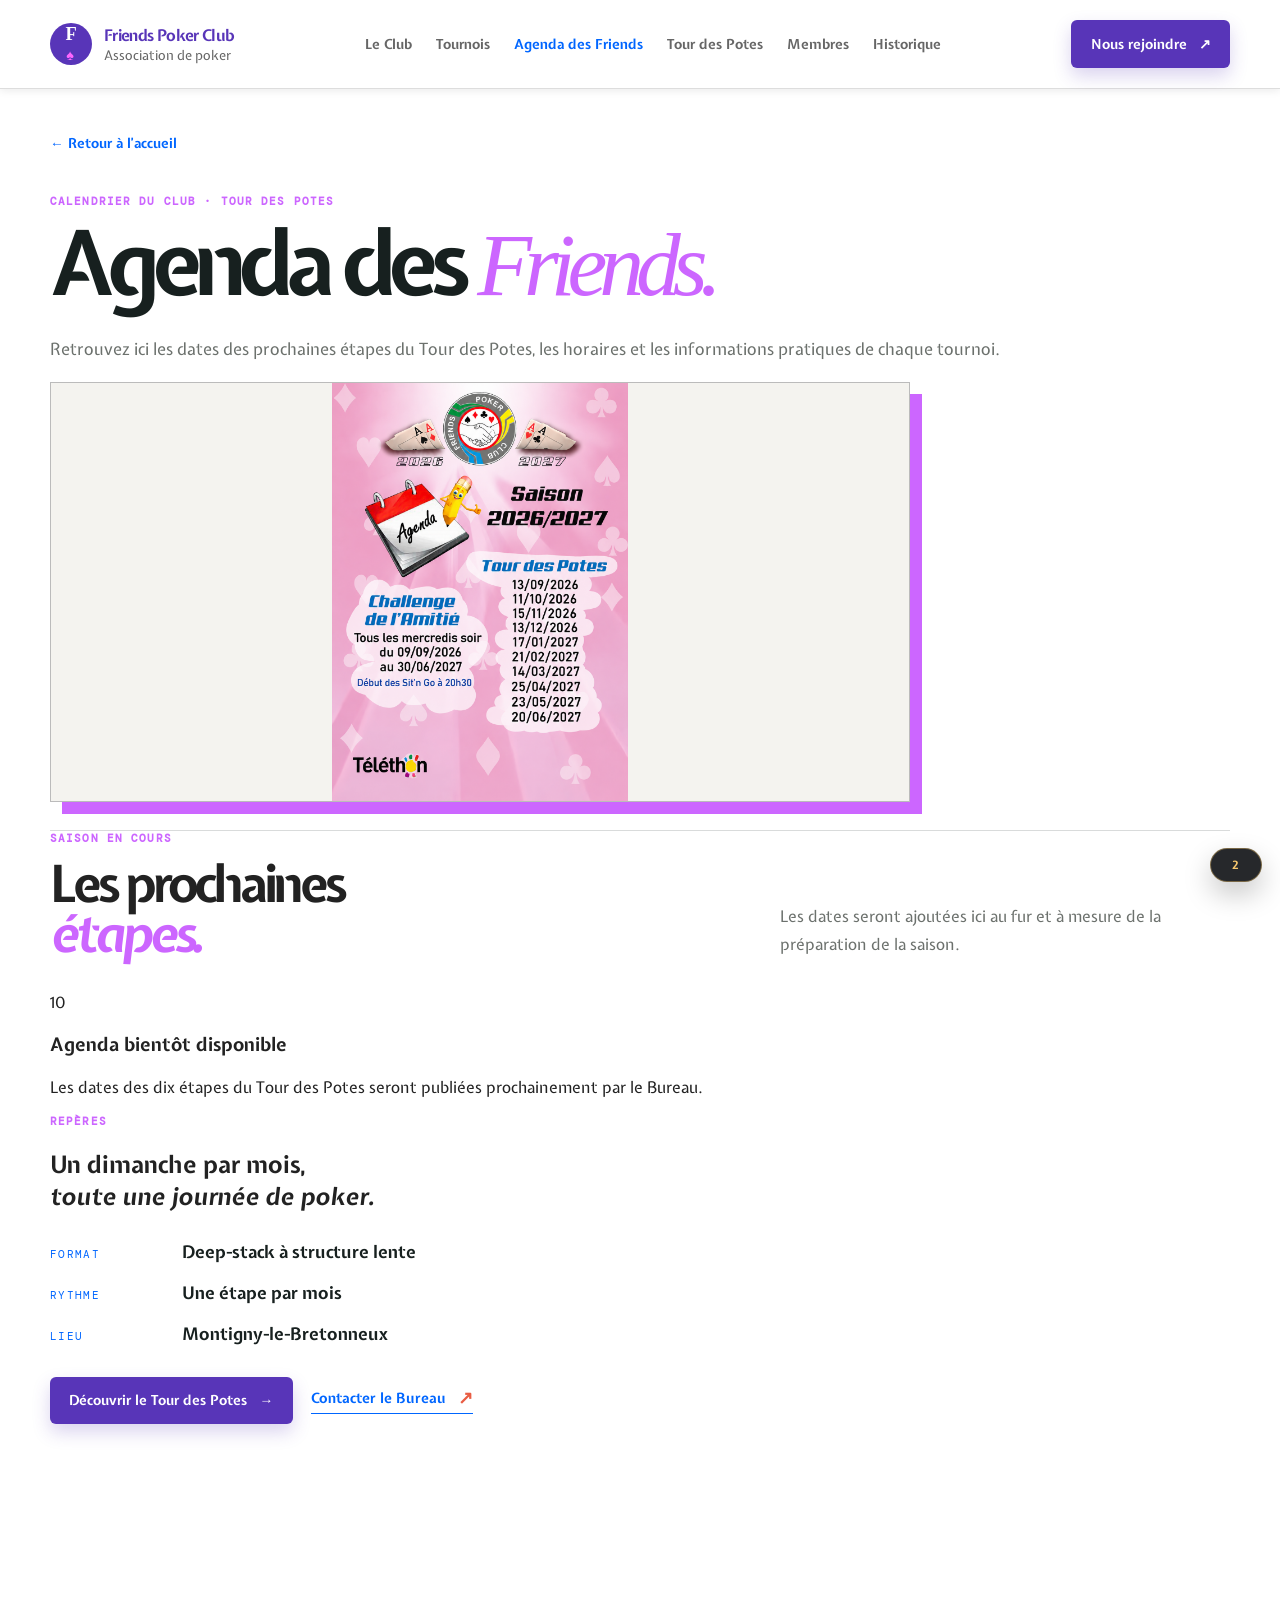
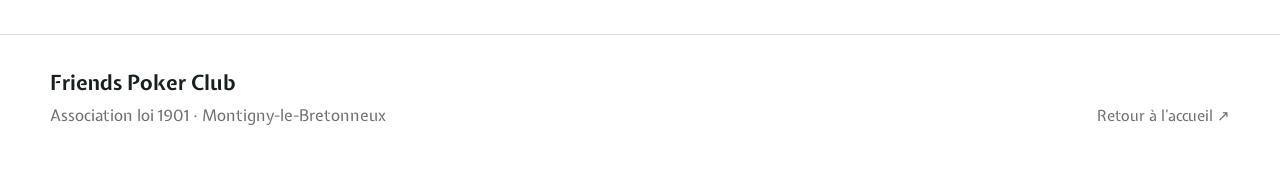
==== commit d4ccdc15: "Freeze functional results page state" ====
--- a/agenda.html
+++ b/agenda.html
@@ -91,6 +91,9 @@
         <div class="footer-meta"><a href="./index.html#accueil">Retour à l’accueil ↗</a></div>
       </div>
     </footer>
+
+    <div class="page-badge" aria-label="Page 2">2</div>
+
   <script>
     const agendaArt = document.querySelector('.agenda-page .subpage-hero-art');
     if (agendaArt) {
--- a/styles.css
+++ b/styles.css
@@ -35,6 +35,39 @@
   text-decoration: none;
 }
 
+.page-badge {
+  position: fixed;
+  right: 18px;
+  bottom: 18px;
+  z-index: 50;
+  min-width: 52px;
+  height: 34px;
+  padding: 0 12px;
+  border-radius: 999px;
+  border: 1px solid rgba(246, 199, 110, 0.4);
+  background: rgba(15, 17, 21, 0.9);
+  box-shadow: 0 12px 28px rgba(0, 0, 0, 0.22);
+  display: grid;
+  place-items: center;
+  color: var(--gold);
+  font-size: 0.74rem;
+  font-weight: 800;
+  letter-spacing: 0.12em;
+  text-transform: uppercase;
+  backdrop-filter: blur(8px);
+}
+
+@media (max-width: 640px) {
+  .page-badge {
+    right: 12px;
+    bottom: 12px;
+    min-width: 46px;
+    height: 30px;
+    font-size: 0.66rem;
+    letter-spacing: 0.1em;
+  }
+}
+
 img {
   max-width: 100%;
   display: block;
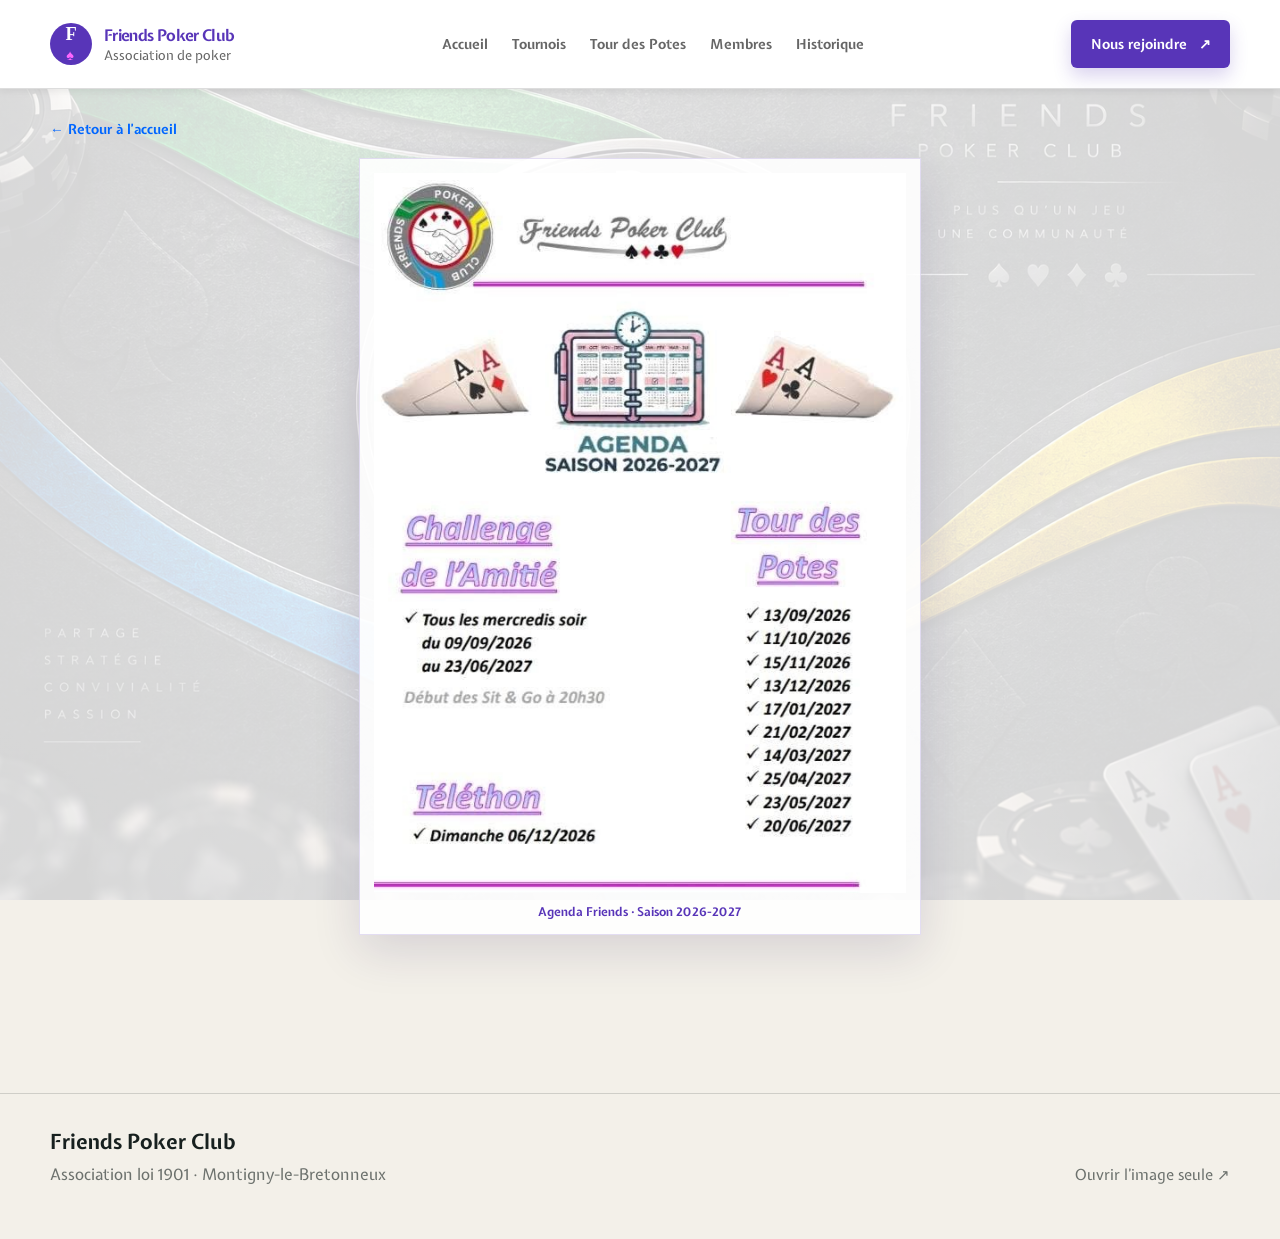
==== commit 4d1c48b4: "intégrer les changements qui intègre un papier peint sur l'ensemble des pages du site" ====
--- a/agenda.html
+++ b/agenda.html
@@ -3,14 +3,15 @@
   <head>
     <meta charset="UTF-8" />
     <meta name="viewport" content="width=device-width, initial-scale=1.0" />
-    <title>Agenda des Friends | Friends Poker Club</title>
-    <meta name="description" content="Agenda des étapes du Tour des Potes du Friends Poker Club." />
+    <title>Agenda Friends 2026-2027 | Friends Poker Club</title>
+    <meta name="description" content="Agenda des rendez-vous 2026-2027 du Friends Poker Club." />
+    <link rel="icon" type="image/png" sizes="128x128" href="./favicon.png?v=20261018" />
     <link rel="preconnect" href="https://fonts.googleapis.com" />
-    <link rel="preconnect" href="https://fonts.googleapis.com" crossorigin />
+    <link rel="preconnect" href="https://fonts.gstatic.com" crossorigin />
     <link href="https://fonts.googleapis.com/css2?family=DM+Mono:wght@400;500&family=Expletus+Sans:wght@400;500;600;700&family=Manrope:wght@400;500;600;700;800&display=swap" rel="stylesheet" />
-    <link rel="stylesheet" href="styles.css" />
+    <link rel="stylesheet" href="./styles.css?v=agenda-view-wallpaper-20261018-2004" />
   </head>
-  <body class="subpage agenda-page">
+  <body class="subpage agenda-view-page">
     <header class="topbar">
       <div class="container nav">
         <a class="brand" href="./index.html#accueil" aria-label="Friends Poker Club, accueil">
@@ -21,9 +22,8 @@
           </div>
         </a>
         <nav class="nav-links" aria-label="Navigation principale">
-          <a href="./index.html#club">Le Club</a>
-          <a href="./index.html#rendez-vous">Tournois</a>
-          <a class="active" href="./agenda.html">Agenda des Friends</a>
+          <a href="./index.html#accueil">Accueil</a>
+          <a href="./tournois.html">Tournois</a>
           <a href="./tour-des-potes.html">Tour des Potes</a>
           <a href="./membres.html">Membres</a>
           <a href="./historique.html">Historique</a>
@@ -32,53 +32,13 @@
       </div>
     </header>
 
-    <main class="subpage-main agenda-main">
+    <main class="agenda-view-main">
       <div class="container">
         <a class="back-link" href="./index.html#accueil">← Retour à l’accueil</a>
-        <section class="subpage-hero agenda-hero" aria-labelledby="agenda-title">
-          <div>
-            <p class="eyebrow">Calendrier du club · Tour des Potes</p>
-            <h1 id="agenda-title">Agenda des <em>Friends.</em></h1>
-            <p class="subpage-lead">Retrouvez ici les dates des prochaines étapes du Tour des Potes, les horaires et les informations pratiques de chaque tournoi.</p>
-          </div>
-          <div class="subpage-hero-art" tabindex="0" aria-label="Ouvrir l’agenda en grand" role="button">
-            <img src="./agenda%202026%202027.png" alt="Agenda du Friends Poker Club 2026-2027" />
-          </div>
-        </section>
-
-        <section class="agenda-calendar" aria-labelledby="calendar-title">
-          <div class="section-header">
-            <div>
-              <p class="eyebrow">Saison en cours</p>
-              <h2 id="calendar-title">Les prochaines<br /><em>étapes.</em></h2>
-            </div>
-            <p class="section-intro">Les dates seront ajoutées ici au fur et à mesure de la préparation de la saison.</p>
-          </div>
-          <div class="agenda-empty">
-            <span class="agenda-empty-mark">10</span>
-            <div>
-              <h3>Agenda bientôt disponible</h3>
-              <p>Les dates des dix étapes du Tour des Potes seront publiées prochainement par le Bureau.</p>
-            </div>
-          </div>
-        </section>
-
-        <section class="agenda-rules" aria-labelledby="agenda-info-title">
-          <div>
-            <p class="eyebrow">Repères</p>
-            <h2 id="agenda-info-title">Un dimanche par mois,<br /><em>toute une journée de poker.</em></h2>
-          </div>
-          <div class="agenda-info-list">
-            <div><span>Format</span><strong>Deep-stack à structure lente</strong></div>
-            <div><span>Rythme</span><strong>Une étape par mois</strong></div>
-            <div><span>Lieu</span><strong>Montigny-le-Bretonneux</strong></div>
-          </div>
-        </section>
-
-        <div class="agenda-actions">
-          <a class="button button-primary" href="./tour-des-potes.html">Découvrir le Tour des Potes <span aria-hidden="true">→</span></a>
-          <a class="text-link" href="mailto:contact@friendspokerclub.fr">Contacter le Bureau <span aria-hidden="true">↗</span></a>
-        </div>
+        <figure class="agenda-view-figure">
+          <img src="./Agenda/agenda%20friends%202026%202027.JPG?v=agenda-view-20261018-2004" alt="Agenda Friends Poker Club pour la saison 2026-2027" />
+          <figcaption>Agenda Friends · Saison 2026-2027</figcaption>
+        </figure>
       </div>
     </main>
 
@@ -88,26 +48,10 @@
           <h3>Friends Poker Club</h3>
           <p>Association loi 1901 · Montigny-le-Bretonneux</p>
         </div>
-        <div class="footer-meta"><a href="./index.html#accueil">Retour à l’accueil ↗</a></div>
+        <div class="footer-meta">
+          <a href="./Agenda/agenda%20friends%202026%202027.JPG" target="_blank" rel="noopener">Ouvrir l’image seule ↗</a>
+        </div>
       </div>
     </footer>
-
-    <div class="page-badge" aria-label="Page 2">2</div>
-
-  <script>
-    const agendaArt = document.querySelector('.agenda-page .subpage-hero-art');
-    if (agendaArt) {
-      const toggleAgendaView = () => {
-        agendaArt.classList.toggle('is-expanded');
-      };
-      agendaArt.addEventListener('click', toggleAgendaView);
-      agendaArt.addEventListener('keydown', (event) => {
-        if (event.key === 'Enter' || event.key === ' ') {
-          event.preventDefault();
-          toggleAgendaView();
-        }
-      });
-    }
-  </script>
-</body>
+  </body>
 </html>
--- a/styles.css
+++ b/styles.css
@@ -1018,6 +1018,41 @@
   color: var(--ink);
 }
 
+.program-card-tournaments-info {
+  grid-column: 1 / -1;
+  min-height: 0;
+  flex-direction: row;
+  align-items: center;
+  justify-content: space-between;
+  gap: 24px;
+  padding: 20px 28px;
+  border-color: rgba(88, 53, 184, 0.18);
+  background: linear-gradient(110deg, #f5f1ff, #fbfaff);
+  color: #2d1c59;
+}
+
+.program-card-tournaments-info h3 {
+  margin: 5px 0;
+  font-size: 1.3rem;
+}
+
+.program-card-tournaments-info p {
+  max-width: 620px;
+  margin: 0;
+  color: #625a70;
+  font-size: 0.82rem;
+}
+
+.program-card-tournaments-info .program-day {
+  color: #5835b8;
+}
+
+.program-card-tournaments-info .text-link {
+  flex: none;
+  color: #5835b8;
+  border-color: rgba(88, 53, 184, 0.45);
+}
+
 .program-card-dark {
   background: var(--ink);
   color: var(--paper);
@@ -1192,9 +1227,41 @@
 
 /* Public-site visual language */
 body:not(.rules-page) {
+  position: relative;
+  isolation: isolate;
   font-family: 'Expletus Sans', sans-serif;
-  background: #fff;
+  background: transparent;
   color: #222;
+}
+
+.rules-page {
+  position: relative;
+  isolation: isolate;
+  background: transparent;
+}
+
+body:not(.rules-page)::before,
+.rules-page::before {
+  content: '';
+  position: fixed;
+  inset: 0;
+  z-index: -1;
+  background:
+    linear-gradient(rgba(255, 255, 255, 0.84), rgba(255, 255, 255, 0.84)),
+    url('./P%C3%A9pito/papier%20peint%20chien%20friends.png') center / cover no-repeat;
+  pointer-events: none;
+}
+
+.rules-page::before {
+  background:
+    linear-gradient(rgba(255, 255, 255, 0.84), rgba(255, 255, 255, 0.84)),
+    url('./P%C3%A9pito/papier%20peint%20chien%20friends.png?v=site-wallpaper-20261018-2000') center / cover no-repeat;
+}
+
+body:not(.rules-page)::before {
+  background:
+    linear-gradient(rgba(255, 255, 255, 0.84), rgba(255, 255, 255, 0.84)),
+    url('./P%C3%A9pito/papier%20peint%20chien%20friends.png?v=site-wallpaper-20261018-2000') center / cover no-repeat;
 }
 
 body:not(.rules-page) .topbar {
@@ -1236,10 +1303,13 @@
 
 body:not(.rules-page) .site-banner {
   position: relative;
-  width: 100%;
-  height: clamp(230px, 34vw, 460px);
+  width: min(100% - 48px, 1440px);
+  height: clamp(190px, 27vw, 360px);
+  margin: 24px auto;
   overflow: hidden;
+  border-radius: 12px;
   background: #222;
+  box-shadow: 0 12px 32px rgba(36, 24, 57, 0.14);
 }
 
 body:not(.rules-page) .site-banner-slides,
@@ -1261,21 +1331,21 @@
   content: '';
   position: absolute;
   inset: 0;
-  background: linear-gradient(90deg, rgba(20, 12, 42, 0.7), rgba(20, 12, 42, 0.08) 68%, rgba(20, 12, 42, 0.25));
+  pointer-events: none;
 }
 
 body:not(.rules-page) .site-banner-slide img {
   width: 100%;
   height: 100%;
-  object-fit: cover;
+  object-fit: contain;
   object-position: center;
+  background: #171922;
 }
 
 body:not(.rules-page) .site-banner-slide:first-child img {
-  object-fit: cover;
-  object-position: center;
+  object-fit: contain;
   padding: 0;
-  background: #cc66ff;
+  background: #5835b8;
 }
 
 body:not(.rules-page) .site-banner-caption {
@@ -1364,7 +1434,152 @@
 
 body:not(.rules-page) .hero {
   padding-top: 34px;
-  background: #fff;
+  background: transparent;
+}
+
+body:not(.rules-page) .home-hero {
+  padding: 54px 0 0;
+}
+
+body:not(.rules-page) .home-hero-grid {
+  display: grid;
+  grid-template-columns: minmax(0, 1.2fr) minmax(0, 1.1fr) minmax(0, 0.9fr);
+  gap: clamp(20px, 2.5vw, 36px);
+  align-items: stretch;
+}
+
+body:not(.rules-page) .home-hero-grid > .hero-copy,
+body:not(.rules-page) .home-hero-grid > .tdp-home-feature-content,
+body:not(.rules-page) .home-hero-grid > .hero-note {
+  height: 420px;
+}
+
+body:not(.rules-page) .home-hero .hero-copy {
+  position: relative;
+  isolation: isolate;
+  display: flex;
+  flex-direction: column;
+  justify-content: center;
+  padding: 24px;
+  overflow: hidden;
+  border: 2px solid #5835b8;
+  border-radius: 24px;
+  background:
+    linear-gradient(rgba(255, 255, 255, 0.72), rgba(255, 255, 255, 0.72)),
+    url('./P%C3%A9pito/P%C3%A9pito.JPG') center 38% / cover no-repeat;
+  box-shadow: 0 0 0 4px rgba(204, 102, 255, 0.24), 0 14px 30px rgba(88, 53, 184, 0.2);
+}
+
+body:not(.rules-page) .home-hero .hero-copy > * {
+  transition: opacity 0.2s ease;
+}
+
+body:not(.rules-page) .hero-photo-toggle {
+  display: none;
+  position: absolute;
+  right: 14px;
+  bottom: 14px;
+  z-index: 2;
+  padding: 10px 14px;
+  border: 1px solid rgba(255, 255, 255, 0.8);
+  border-radius: 999px;
+  background: rgba(20, 12, 42, 0.8);
+  color: #fff;
+  font: 600 0.85rem/1.2 'Manrope', sans-serif;
+  cursor: pointer;
+}
+
+body:not(.rules-page) .home-hero .hero-copy:has(a:focus-visible),
+body:not(.rules-page) .home-hero .hero-copy.is-photo-revealed {
+  background: url('./P%C3%A9pito/P%C3%A9pito.JPG') center 38% / cover no-repeat;
+}
+
+body:not(.rules-page) .home-hero .hero-copy:has(a:focus-visible) > :not(.hero-photo-toggle),
+body:not(.rules-page) .home-hero .hero-copy.is-photo-revealed > :not(.hero-photo-toggle) {
+  opacity: 0;
+}
+
+body:not(.rules-page) .home-hero .hero-copy.is-photo-revealed > :not(.hero-photo-toggle) {
+  pointer-events: none;
+}
+
+@media (hover: none) and (pointer: coarse) {
+  body:not(.rules-page) .hero-photo-toggle {
+    display: inline-flex;
+    align-items: center;
+    justify-content: center;
+    min-height: 44px;
+  }
+}
+
+@media (hover: hover) {
+  body:not(.rules-page) .home-hero .hero-copy:hover {
+    background: url('./P%C3%A9pito/P%C3%A9pito.JPG') center 38% / cover no-repeat;
+  }
+
+  body:not(.rules-page) .home-hero .hero-copy:hover > * {
+    opacity: 0;
+  }
+}
+
+body:not(.rules-page) .home-hero .hero-copy h1 {
+  color: #222;
+  font-size: clamp(2.1rem, 3.2vw, 3.2rem);
+  line-height: 1;
+  letter-spacing: -0.07em;
+}
+
+body:not(.rules-page) .home-hero .hero-copy h1 em {
+  color: #a53dcc;
+}
+
+body:not(.rules-page) .home-hero .hero-copy .lead {
+  max-width: 38ch;
+  margin-top: 20px;
+  font-size: 1rem;
+  line-height: 1.65;
+}
+
+body:not(.rules-page) .tdp-home-feature-content {
+  display: flex;
+  flex-direction: column;
+  width: 100%;
+  text-align: center;
+}
+
+body:not(.rules-page) .tdp-home-feature-content .eyebrow {
+  margin-bottom: 8px;
+}
+
+body:not(.rules-page) .tdp-home-feature-content h2 {
+  margin: 0 0 18px;
+  color: #5835b8;
+  font-family: 'Expletus Sans', sans-serif;
+  font-size: clamp(1rem, 1.6vw, 1.25rem);
+  letter-spacing: 0.01em;
+  line-height: 1.2;
+}
+
+body:not(.rules-page) .tdp-home-feature-content a {
+  flex: 1;
+  min-height: 0;
+  display: flex;
+  padding: 9px;
+  overflow: hidden;
+  border: 2px solid #5835b8;
+  border-radius: 24px;
+  background: linear-gradient(135deg, #5835b8 0%, #cc66ff 48%, #e95d9b 100%);
+  box-shadow: 0 0 0 4px rgba(204, 102, 255, 0.24), 0 14px 30px rgba(88, 53, 184, 0.28);
+}
+
+body:not(.rules-page) .tdp-home-feature-content img {
+  width: 100%;
+  height: 100%;
+  min-height: 0;
+  flex: 1;
+  object-fit: cover;
+  border: 2px solid #fff;
+  border-radius: 15px;
 }
 
 body:not(.rules-page) .hero-copy h1,
@@ -1384,8 +1599,10 @@
 }
 
 body:not(.rules-page) .hero-note {
-  min-height: 420px;
+  min-height: 0;
   padding: 0;
+  display: flex;
+  flex-direction: column;
   overflow: hidden;
   border: 1px solid #bbb;
   border-radius: 0;
@@ -1396,13 +1613,16 @@
 
 body:not(.rules-page) .hero-note > img {
   width: 100%;
-  height: 275px;
+  height: auto;
+  min-height: 0;
+  flex: 1;
   object-fit: cover;
 }
 
 body:not(.rules-page) .hero-note-caption {
   display: flex;
   flex-direction: column;
+  justify-content: center;
   gap: 18px;
   padding: 22px;
   color: #fff;
@@ -1447,9 +1667,51 @@
   background: #ff66ff;
 }
 
+@media (max-width: 1050px) {
+  body:not(.rules-page) .home-hero-grid {
+    grid-template-columns: minmax(0, 1fr);
+    max-width: 640px;
+    gap: 36px;
+  }
+
+  body:not(.rules-page) .home-hero-grid > .hero-copy,
+  body:not(.rules-page) .home-hero-grid > .tdp-home-feature-content,
+  body:not(.rules-page) .home-hero-grid > .hero-note {
+    height: auto;
+  }
+
+  body:not(.rules-page) .home-hero .hero-copy {
+    display: block;
+    padding: 24px;
+  }
+
+  body:not(.rules-page) .tdp-home-feature-content {
+    grid-row: 2;
+  }
+
+  body:not(.rules-page) .tdp-home-feature-content a {
+    flex: initial;
+  }
+
+  body:not(.rules-page) .tdp-home-feature-content img {
+    height: auto;
+  }
+
+  body:not(.rules-page) .home-hero .hero-note {
+    grid-row: 3;
+    max-width: 100%;
+    min-height: 420px;
+  }
+
+  body:not(.rules-page) .home-hero .hero-note > img {
+    height: 275px;
+    flex: initial;
+  }
+}
+
 body:not(.rules-page) .home-links-section {
   padding: 94px 0 20px;
-  background: #fff;
+  background: rgba(255, 255, 255, 0.8);
 }
 
 body:not(.rules-page) .home-links-section .section-header {
@@ -1471,28 +1733,32 @@
 
 body:not(.rules-page) .home-links-grid {
   display: grid;
-  grid-template-columns: repeat(3, minmax(0, 1fr));
-  gap: 12px;
+  grid-template-columns: repeat(4, minmax(0, 1fr));
+  grid-auto-rows: minmax(205px, 1fr);
+  gap: 1px;
+  border: 1px solid #d9d9d9;
+  border-radius: 8px;
+  background: #d9d9d9;
 }
 
 body:not(.rules-page) .home-link-card {
   position: relative;
-  min-height: 190px;
+  min-height: 0;
   display: flex;
   flex-direction: column;
   align-items: flex-start;
   padding: 22px;
-  border: 1px solid #d9d9d9;
+  border: 0;
   background: #f7f7f7;
   color: #222;
-  transition: transform 0.2s ease, border-color 0.2s ease, box-shadow 0.2s ease;
+  transition: transform 0.2s ease, box-shadow 0.2s ease;
 }
 
 body:not(.rules-page) .home-link-card:hover,
 body:not(.rules-page) .home-link-card:focus-visible {
-  border-color: #5835b8;
-  box-shadow: 6px 6px 0 #cc66ff;
-  transform: translate(-2px, -2px);
+  position: relative;
+  z-index: 1;
+  box-shadow: inset 0 0 0 2px #5835b8;
 }
 
 body:not(.rules-page) .home-link-number {
@@ -1518,6 +1784,7 @@
 }
 
 body:not(.rules-page) .home-link-card-main {
+  flex: 1;
   display: block;
   width: 100%;
   color: inherit;
@@ -1560,36 +1827,92 @@
   font-size: 1.3rem;
 }
 
-body:not(.rules-page) .home-link-card-featured {
-  background: #5835b8;
+body:not(.rules-page) .home-link-card-tone-2 {
+  background-color: #fff0f5;
+}
+
+body:not(.rules-page) .home-link-card-tone-3 {
+  background-color: #f7cadd;
+}
+
+body:not(.rules-page) .home-link-card-tone-4 {
+  background-color: #f2bad1;
+}
+
+body:not(.rules-page) .home-link-card-tone-5 {
+  background-color: #eda9c4;
+}
+
+body:not(.rules-page) .home-links-grid > .home-link-card-tone-2:hover,
+body:not(.rules-page) .home-links-grid > .home-link-card-tone-2:focus-visible,
+body:not(.rules-page) .home-links-grid > .home-link-card-tone-3:hover,
+body:not(.rules-page) .home-links-grid > .home-link-card-tone-3:focus-visible,
+body:not(.rules-page) .home-links-grid > .home-link-card-tone-4:hover,
+body:not(.rules-page) .home-links-grid > .home-link-card-tone-4:focus-visible,
+body:not(.rules-page) .home-links-grid > .home-link-card-tone-5:hover,
+body:not(.rules-page) .home-links-grid > .home-link-card-tone-5:focus-visible {
+  z-index: 2;
+  box-shadow: 6px 6px 0 #cc66ff;
+  transform: translate(-2px, -2px);
+}
+
+body:not(.rules-page) .home-links-grid > .home-link-card-agenda:hover,
+body:not(.rules-page) .home-links-grid > .home-link-card-agenda:focus-visible {
+  z-index: 2;
+  box-shadow: 6px 6px 0 #cc66ff;
+  transform: translate(-2px, -2px);
+}
+
+body:not(.rules-page) .home-link-card-tone-2 .home-link-number,
+body:not(.rules-page) .home-link-card-tone-3 .home-link-number,
+body:not(.rules-page) .home-link-card-tone-4 .home-link-number,
+body:not(.rules-page) .home-link-card-tone-5 .home-link-number {
+  color: #7e2347;
+}
+
+body:not(.rules-page) .home-link-card-tone-2 .home-link-arrow,
+body:not(.rules-page) .home-link-card-tone-3 .home-link-arrow,
+body:not(.rules-page) .home-link-card-tone-4 .home-link-arrow,
+body:not(.rules-page) .home-link-card-tone-5 .home-link-arrow {
+  color: #4a1740;
+}
+
+body:not(.rules-page) .home-link-card-tone-2 p,
+body:not(.rules-page) .home-link-card-tone-3 p,
+body:not(.rules-page) .home-link-card-tone-4 p,
+body:not(.rules-page) .home-link-card-tone-5 p {
+  color: #4a3640;
+}
+
+body:not(.rules-page) .home-link-card-agenda {
+  grid-column: span 2;
+  grid-row: span 2;
+  background:
+    linear-gradient(110deg, rgba(42, 20, 91, 0.9), rgba(88, 53, 184, 0.55)),
+    url('./Agenda/agenda%20friends%202026%202027.JPG?v=agenda-20261018-1903') center/cover no-repeat;
+  background-color: #5835b8;
   color: #fff;
 }
 
-body:not(.rules-page) .home-link-card-featured .home-link-number,
-body:not(.rules-page) .home-link-card-featured .home-link-arrow {
-  color: #ff66ff;
-}
-
-body:not(.rules-page) .home-link-card-featured p {
-  color: rgba(255, 255, 255, 0.72);
-}
-
-body:not(.rules-page) .home-link-card-wide {
-  grid-column: span 2;
-  min-height: 150px;
-  background: #cc66ff;
-}
-
-body:not(.rules-page) .home-link-card-wide .home-link-number,
-body:not(.rules-page) .home-link-card-wide .home-link-arrow {
-  color: #5835b8;
-}
-
-body:not(.rules-page) .home-link-card-agenda {
-  background:
-    linear-gradient(135deg, rgba(24, 22, 33, 0.8), rgba(24, 22, 33, 0.35)),
-    url('./agenda%202026%202027.png') center/cover no-repeat;
-  color: #fff;
+body:not(.rules-page) .home-links-grid > .home-link-card-agenda {
+  border-top-left-radius: 7px;
+}
+
+body:not(.rules-page) .home-links-grid > .home-link-card:nth-child(3) {
+  border-top-right-radius: 7px;
+}
+
+body:not(.rules-page) .home-links-grid > .home-link-card:nth-child(4) {
+  border-bottom-left-radius: 7px;
+}
+
+body:not(.rules-page) .home-links-grid > .home-link-card:nth-child(5) {
+  border-bottom-right-radius: 7px;
+}
+
+body:not(.rules-page) .home-link-card-agenda h3 {
+  max-width: 380px;
+  font-size: clamp(1.5rem, 2.2vw, 2rem);
 }
 
 body:not(.rules-page) .home-link-card-agenda .home-link-number,
@@ -1597,6 +1920,10 @@
   color: #ffd77a;
 }
 
+body:not(.rules-page) .home-link-card-agenda .home-link-arrow {
+  font-size: 1.8rem;
+}
+
 body:not(.rules-page) .home-link-card-agenda p {
   color: rgba(255, 255, 255, 0.8);
 }
@@ -1607,11 +1934,21 @@
   }
 
   body:not(.rules-page) .home-links-grid {
-    grid-template-columns: 1fr 1fr;
-  }
-
-  body:not(.rules-page) .home-link-card-wide {
-    grid-column: span 2;
+    grid-template-columns: repeat(2, minmax(0, 1fr));
+    grid-auto-rows: minmax(190px, auto);
+  }
+
+  body:not(.rules-page) .home-link-card-agenda {
+    grid-row: auto;
+    border-top-right-radius: 7px;
+  }
+
+  body:not(.rules-page) .home-links-grid > .home-link-card:nth-child(4) {
+    border-bottom-left-radius: 7px;
+  }
+
+  body:not(.rules-page) .home-links-grid > .home-link-card:nth-child(5) {
+    border-bottom-right-radius: 7px;
   }
 }
 
@@ -1620,8 +1957,21 @@
     grid-template-columns: 1fr;
   }
 
-  body:not(.rules-page) .home-link-card-wide {
+  body:not(.rules-page) .home-link-card-agenda {
     grid-column: auto;
+  }
+
+  body:not(.rules-page) .home-links-grid > .home-link-card:nth-child(5) {
+    border-bottom-left-radius: 7px;
+    border-bottom-right-radius: 7px;
+  }
+
+  body:not(.rules-page) .home-links-grid > .home-link-card:nth-child(3) {
+    border-top-right-radius: 0;
+  }
+
+  body:not(.rules-page) .home-links-grid > .home-link-card:nth-child(4) {
+    border-bottom-left-radius: 0;
   }
 }
 
@@ -1632,107 +1982,61 @@
   color: var(--ink);
 }
 
-.agenda-page {
-  background: var(--paper);
-}
-
-.agenda-page .subpage-hero {
-  display: block;
-  gap: 24px;
-  padding-bottom: 28px;
-}
-
-.agenda-page .subpage-hero-art {
-  display: block;
-  width: min(860px, 100%);
-  height: 420px;
-  margin: 18px 0 0;
-  box-shadow: 12px 12px 0 #cc66ff;
-  cursor: zoom-in;
-}
-
-.agenda-page .subpage-hero-art img {
-  display: block;
-  width: 100%;
-  height: 100%;
-  object-fit: contain;
-  background: #f4f3ef;
-  object-position: center;
-}
-
-.agenda-page .subpage-lead {
-  max-width: 100%;
-}
-
-.agenda-info-list {
-  display: grid;
-  gap: 18px;
-  margin-top: 28px;
-}
-
-.agenda-info-list div {
-  display: flex;
-  align-items: baseline;
-  flex-wrap: wrap;
-  gap: 12px;
-}
-
-.agenda-info-list span {
-  min-width: 120px;
-  color: #0066ff;
-  font-family: 'DM Mono', monospace;
-  font-size: 0.68rem;
-  letter-spacing: 0.12em;
-  text-transform: uppercase;
-}
-
-.agenda-info-list strong {
-  color: var(--ink);
-  font-size: 1.08rem;
-  font-weight: 700;
-}
-
-.agenda-actions {
-  display: flex;
-  flex-wrap: wrap;
-  align-items: center;
-  gap: 18px;
-  margin-top: 32px;
-}
-
-.agenda-page .subpage-hero-art.is-expanded {
-  position: fixed;
-  inset: 50% auto auto 50%;
-  transform: translate(-50%, -50%);
-  width: min(92vw, 1200px);
-  height: min(90vh, 900px);
-  z-index: 2000;
-  box-shadow: 0 30px 80px rgba(0, 0, 0, 0.45);
-  background: rgba(255, 255, 255, 0.9);
-  padding: 18px;
-  border: 1px solid rgba(0,0,0,0.08);
-}
-
-.agenda-page .subpage-hero-art.is-expanded img {
-  object-fit: contain;
-  background: #ffffff;
-}
-
-.agenda-page .subpage-hero-art.is-expanded::after {
-  content: "Fermer";
-  position: absolute;
-  right: 14px;
-  top: 10px;
-  color: #1a1a1a;
-  font-weight: 700;
-  background: rgba(255,255,255,0.8);
-  border-radius: 999px;
-  padding: 6px 10px;
-  font-size: 0.72rem;
+.tournaments-page {
+  background-color: #fffafd;
+  background-image:
+    radial-gradient(ellipse at 8% 12%, rgba(244, 201, 222, 0.28), transparent 36%),
+    radial-gradient(ellipse at 92% 48%, rgba(211, 198, 241, 0.24), transparent 38%),
+    url("data:image/svg+xml,%3Csvg xmlns='http://www.w3.org/2000/svg' viewBox='0 0 1440 360' preserveAspectRatio='none'%3E%3Cpath d='M-40 105 C180 35 300 175 520 105 S860 35 1080 105 S1370 175 1480 95' fill='none' stroke='%23d9b8df' stroke-opacity='.34' stroke-width='2'/%3E%3Cpath d='M-40 130 C180 60 300 200 520 130 S860 60 1080 130 S1370 200 1480 120' fill='none' stroke='%23e9bfd3' stroke-opacity='.38' stroke-width='2'/%3E%3Cpath d='M-40 285 C180 215 300 355 520 285 S860 215 1080 285 S1370 355 1480 275' fill='none' stroke='%23c7b8e8' stroke-opacity='.3' stroke-width='2'/%3E%3C/svg%3E");
+  background-size: auto, auto, 100% 360px;
+  background-repeat: no-repeat, no-repeat, repeat-y;
 }
 
 .subpage-main {
   padding: 42px 0 100px;
+}
+
+.agenda-view-page {
+  min-height: 100vh;
+  display: flex;
+  flex-direction: column;
+}
+
+.agenda-view-main {
+  flex: 1;
+  padding: 28px 0 48px;
+}
+
+.agenda-view-main .back-link {
+  margin-bottom: 20px;
+}
+
+.agenda-view-figure {
+  width: fit-content;
+  max-width: 100%;
+  margin: 0 auto;
+  padding: 14px;
+  border: 1px solid rgba(88, 53, 184, 0.16);
+  background: rgba(255, 255, 255, 0.88);
+  box-shadow: 0 16px 44px rgba(45, 28, 89, 0.14);
+}
+
+.agenda-view-figure img {
+  display: block;
+  width: auto;
+  max-width: min(100%, 650px);
+  max-height: calc(100svh - 180px);
+  height: auto;
+  object-fit: contain;
+  margin: 0 auto;
+}
+
+.agenda-view-figure figcaption {
+  padding-top: 10px;
+  color: #5835b8;
+  font-size: 0.76rem;
+  font-weight: 700;
+  text-align: center;
 }
 
 .back-link {
@@ -1885,6 +2189,242 @@
   font-weight: 800;
 }
 
+.tournaments-main .back-link {
+  margin-bottom: 30px;
+}
+
+.tournaments-hero {
+  grid-template-columns: minmax(0, 1.1fr) minmax(260px, 0.7fr);
+  gap: 48px;
+  padding-bottom: 52px;
+}
+
+.tournaments-hero-note {
+  display: grid;
+  gap: 8px;
+  padding: 28px;
+  border: 1px solid #ded8f3;
+  border-top: 5px solid #5835b8;
+  background: linear-gradient(145deg, #f8f5ff, #fff);
+}
+
+.tournaments-hero-note span,
+.tournament-label {
+  color: #5835b8;
+  font-family: 'DM Mono', monospace;
+  font-size: 0.68rem;
+  letter-spacing: 0.08em;
+  text-transform: uppercase;
+}
+
+.tournaments-hero-note strong {
+  color: var(--ink);
+  font-size: 1.22rem;
+  line-height: 1.25;
+}
+
+.tournaments-hero-note i {
+  width: 100%;
+  height: 1px;
+  margin: 8px 0;
+  background: #ded8f3;
+}
+
+.tournament-section {
+  padding-top: 70px;
+}
+
+.tournament-section .section-header {
+  margin-bottom: 28px;
+}
+
+.tournament-section .section-header h2 {
+  margin: 0;
+  color: var(--ink);
+  font-size: clamp(2rem, 4vw, 3rem);
+  letter-spacing: -0.07em;
+  line-height: 1;
+}
+
+.tournament-section .section-header h2 em {
+  color: #cc66ff;
+  font-family: Georgia, serif;
+  font-weight: 400;
+}
+
+.tournament-grid {
+  display: grid;
+  grid-template-columns: repeat(2, minmax(0, 1fr));
+  gap: 14px;
+}
+
+.tournament-card {
+  padding: clamp(20px, 3vw, 32px);
+  border: 1px solid #ded8f3;
+  border-radius: 4px;
+  background: #faf9ff;
+}
+
+.tournament-card-cash {
+  border-color: #eadbc9;
+  background: #fffaf4;
+}
+
+.tournament-card-top {
+  display: flex;
+  align-items: center;
+  justify-content: space-between;
+  gap: 14px;
+}
+
+.tournament-number {
+  color: rgba(88, 53, 184, 0.38);
+  font-family: 'DM Mono', monospace;
+  font-size: 1.6rem;
+}
+
+.tournament-card h3 {
+  margin: 22px 0 10px;
+  color: var(--ink);
+  font-size: clamp(1.45rem, 2.5vw, 2rem);
+  letter-spacing: -0.055em;
+}
+
+.tournament-card > p,
+.tournament-monthly-copy > p {
+  max-width: 620px;
+  color: var(--muted-ink);
+  font-size: 0.9rem;
+  line-height: 1.7;
+}
+
+.tournament-details {
+  display: grid;
+  gap: 12px;
+  margin: 24px 0 18px;
+  padding-top: 18px;
+  border-top: 1px solid rgba(88, 53, 184, 0.16);
+}
+
+.tournament-details > div {
+  display: grid;
+  grid-template-columns: 82px minmax(0, 1fr);
+  gap: 12px;
+}
+
+.tournament-details dt {
+  color: #5835b8;
+  font-family: 'DM Mono', monospace;
+  font-size: 0.67rem;
+  text-transform: uppercase;
+}
+
+.tournament-details dd {
+  margin: 0;
+  color: var(--ink);
+  font-size: 0.84rem;
+  line-height: 1.5;
+}
+
+.tournament-map-link {
+  display: inline-flex;
+  align-items: center;
+  gap: 8px;
+  color: #5835b8;
+  font-size: 0.8rem;
+  font-weight: 800;
+  text-decoration: none;
+}
+
+.tournament-map-link:hover,
+.tournament-map-link:focus-visible {
+  text-decoration: underline;
+  text-underline-offset: 3px;
+}
+
+.tournament-note {
+  margin: 18px 0 0;
+  padding: 16px 18px;
+  border-left: 3px solid #cc66ff;
+  background: #f8f5ff;
+  color: var(--muted-ink);
+  font-size: 0.84rem;
+  line-height: 1.65;
+}
+
+.tournament-note a,
+.tournament-membership a {
+  color: #5835b8;
+  font-weight: 800;
+  text-decoration: none;
+}
+
+.tournament-note a:hover,
+.tournament-membership a:hover {
+  text-decoration: underline;
+  text-underline-offset: 3px;
+}
+
+.tournament-monthly {
+  padding-top: 78px;
+}
+
+.tournament-card-wide {
+  display: grid;
+  grid-template-columns: minmax(0, 1.4fr) minmax(250px, 0.7fr);
+  gap: 32px;
+  background: #f8f5ff;
+}
+
+.tournament-monthly-copy > p {
+  margin: 12px 0;
+}
+
+.tournament-monthly-place {
+  align-self: stretch;
+  padding: 24px;
+  background: #fff;
+  border: 1px solid #ded8f3;
+}
+
+.tournament-monthly-place h4 {
+  margin: 20px 0 8px;
+  color: var(--ink);
+  font-size: 1.2rem;
+}
+
+.tournament-monthly-place p {
+  margin: 0 0 20px;
+  color: var(--muted-ink);
+  font-size: 0.88rem;
+  line-height: 1.6;
+}
+
+.tournament-actions {
+  display: flex;
+  flex-wrap: wrap;
+  gap: 12px 22px;
+  margin-top: 22px;
+}
+
+.tournament-membership {
+  margin-top: 44px;
+  padding: 20px 22px;
+  border-top: 1px solid var(--line-light);
+  border-bottom: 1px solid var(--line-light);
+}
+
+.tournament-membership .eyebrow {
+  margin: 0 0 8px;
+}
+
+.tournament-membership > p:last-child {
+  margin: 0;
+  color: var(--muted-ink);
+  font-size: 0.88rem;
+  line-height: 1.6;
+}
+
 .tour-steps {
   padding: 76px 0 0;
   border-top: 1px solid var(--line-light);
@@ -1903,11 +2443,66 @@
 }
 
 .steps-grid article {
+  position: relative;
   min-height: 130px;
   padding: 18px;
   border-right: 1px solid var(--line-light);
   border-bottom: 1px solid var(--line-light);
-  background: #f7f7f7;
+}
+
+.steps-grid .step-result-trigger {
+  position: absolute;
+  inset: 0;
+  width: 100%;
+  height: 100%;
+  border: 0;
+  background: transparent;
+  cursor: pointer;
+}
+
+.steps-grid .step-result-trigger:focus-visible {
+  outline: 3px solid #5835b8;
+  outline-offset: -4px;
+}
+
+.steps-grid article:nth-child(1) {
+  background: #fff0f5;
+}
+
+.steps-grid article:nth-child(2) {
+  background: #ffe5ef;
+}
+
+.steps-grid article:nth-child(3) {
+  background: #fbd9e7;
+}
+
+.steps-grid article:nth-child(4) {
+  background: #f5cce8;
+}
+
+.steps-grid article:nth-child(5) {
+  background: #edc2e9;
+}
+
+.steps-grid article:nth-child(6) {
+  background: #dfc3ed;
+}
+
+.steps-grid article:nth-child(7) {
+  background: #d2c5f0;
+}
+
+.steps-grid article:nth-child(8) {
+  background: #c3c9f1;
+}
+
+.steps-grid article:nth-child(9) {
+  background: #b9d2f0;
+}
+
+.steps-grid article:nth-child(10) {
+  background: #b4ddf2;
 }
 
 .steps-grid span {
@@ -1928,7 +2523,7 @@
   font-size: 0.76rem;
 }
 
-.steps-grid article:nth-child(-n + 3) p {
+.steps-grid p {
   font-size: 0.92rem;
   font-weight: 700;
 }
@@ -1939,6 +2534,247 @@
   align-items: center;
   gap: 18px;
   padding-top: 42px;
+}
+
+.tour-results {
+  padding: 76px 0 0;
+  border-top: 1px solid var(--line-light);
+  scroll-margin-top: 24px;
+}
+
+.tour-results .section-header {
+  margin-bottom: 36px;
+}
+
+.tour-results .section-header h2 em {
+  color: #cc66ff;
+  font-family: Georgia, serif;
+  font-weight: 400;
+}
+
+.tour-results-layout {
+  display: grid;
+  grid-template-columns: 300px minmax(0, 1fr);
+  gap: 24px;
+  align-items: start;
+}
+
+.tour-results-sidebar {
+  position: static;
+  padding: 20px 16px;
+  border: 1px solid var(--line-light);
+  border-radius: 22px;
+  background: linear-gradient(180deg, #fff6fa 0%, #f8edf3 100%);
+  box-shadow: var(--shadow-light);
+}
+
+.tour-results-sidebar .sidebar-header {
+  display: flex;
+  align-items: center;
+  justify-content: space-between;
+  gap: 12px;
+  margin-bottom: 12px;
+  padding: 8px 10px 16px;
+  border-bottom: 1px solid var(--line-light);
+}
+
+.tour-results-sidebar .sidebar-title {
+  color: #b54876;
+  font-size: 0.76rem;
+  font-weight: 800;
+  letter-spacing: 0.12em;
+  text-transform: uppercase;
+}
+
+.tour-results-sidebar .sidebar-badge {
+  display: grid;
+  place-items: center;
+  width: auto;
+  min-width: 34px;
+  height: 34px;
+  padding: 0 8px;
+  border-radius: 999px;
+  background: linear-gradient(135deg, #d985aa, #b54876);
+  box-shadow: 0 10px 24px rgba(181, 72, 118, 0.3);
+  color: #fff;
+  font-size: 0.64rem;
+  font-weight: 900;
+}
+
+.tour-results-sidebar .result-list {
+  display: grid;
+  gap: 10px;
+}
+
+.tour-results-sidebar .result-item {
+  width: 100%;
+  padding: 14px 12px;
+  border: 1px solid transparent;
+  border-radius: 16px;
+  background: rgba(255, 255, 255, 0.4);
+  text-align: left;
+  cursor: pointer;
+  transition: transform 0.2s ease, border-color 0.2s ease, box-shadow 0.2s ease;
+}
+
+.tour-results-sidebar .result-item:hover,
+.tour-results-sidebar .result-item:focus-visible {
+  transform: translateY(-1px);
+  border-color: rgba(191, 77, 125, 0.35);
+  box-shadow: 0 10px 18px rgba(191, 77, 125, 0.1);
+}
+
+.tour-results-sidebar .result-item.is-active {
+  border-color: rgba(191, 77, 125, 0.4);
+  background: linear-gradient(135deg, rgba(191, 77, 125, 0.12), rgba(255, 255, 255, 0.7));
+}
+
+.tour-results-sidebar .result-tag {
+  display: inline-block;
+  margin-bottom: 6px;
+  color: #b54876;
+  font-size: 0.66rem;
+  font-weight: 800;
+  letter-spacing: 0.1em;
+  text-transform: uppercase;
+}
+
+.tour-results-sidebar .result-name {
+  display: block;
+  color: var(--ink);
+  font-size: 1rem;
+  font-weight: 800;
+}
+
+.tour-results-sidebar .result-date {
+  display: inline-block;
+  margin-top: 8px;
+  color: var(--muted-ink);
+  font-size: 0.76rem;
+}
+
+.tour-results .results-main {
+  padding: 24px;
+  border: 1px solid var(--line-light);
+  border-radius: 28px;
+  background: linear-gradient(180deg, #fff9fb 0%, #fff4f8 100%);
+  min-height: 0;
+  box-shadow: var(--shadow-light);
+}
+
+.tour-results .results-header {
+  margin-bottom: 18px;
+}
+
+.tour-results .results-kicker {
+  margin: 0 0 8px;
+  color: #b54876;
+  font-size: 0.72rem;
+  font-weight: 800;
+  letter-spacing: 0.12em;
+  text-transform: uppercase;
+}
+
+.tour-results .results-header h3 {
+  margin: 0;
+  color: var(--ink);
+  font-size: clamp(1.5rem, 3vw, 2.2rem);
+}
+
+.tour-results .results-header > p:last-child {
+  margin: 6px 0 0;
+  color: var(--muted-ink);
+  font-size: 0.85rem;
+}
+
+.tour-result-preview {
+  width: 100%;
+}
+
+.tour-result-preview .result-preview-button {
+  width: 100%;
+  border: 0;
+  background: transparent;
+  padding: 0;
+  cursor: zoom-in;
+  border-radius: 16px;
+  overflow: hidden;
+  box-shadow: 0 16px 32px rgba(111, 33, 65, 0.12);
+}
+
+.tour-result-preview .result-preview-button img {
+  width: 100%;
+  height: auto;
+  border: 1px solid rgba(70, 22, 42, 0.1);
+  border-radius: 16px;
+}
+
+.tour-results-modal {
+  position: fixed;
+  inset: 0;
+  z-index: 1000;
+  display: none;
+  align-items: center;
+  justify-content: center;
+  padding: 24px;
+  background: rgba(21, 14, 18, 0.76);
+}
+
+.tour-results-modal.is-open {
+  display: flex;
+}
+
+.tour-results-modal-content {
+  position: relative;
+  width: min(95vw, 1200px);
+  max-height: 92vh;
+  padding: 12px;
+  overflow: auto;
+  border-radius: 18px;
+  background: #fff;
+  box-shadow: 0 18px 40px rgba(0, 0, 0, 0.18);
+}
+
+.tour-results-modal-content img {
+  display: block;
+  width: 100%;
+  height: auto;
+  border-radius: 10px;
+}
+
+.tour-results-modal-close {
+  position: absolute;
+  top: 18px;
+  right: 18px;
+  z-index: 1;
+  width: 38px;
+  height: 38px;
+  border: 0;
+  border-radius: 50%;
+  background: #b54876;
+  color: #fff;
+  font-size: 1.6rem;
+  cursor: pointer;
+}
+
+@media (max-width: 980px) {
+  .tour-results-layout {
+    grid-template-columns: 1fr;
+  }
+}
+
+@media (max-width: 640px) {
+  .tour-results {
+    padding-top: 54px;
+  }
+
+  .tour-results .results-main {
+    padding: 18px;
+  }
+
+  .tour-results-modal {
+    padding: 12px;
+  }
 }
 
 .history-list,
@@ -2048,9 +2884,19 @@
   }
 
   .subpage-hero,
-  .subpage-content-grid {
+  .subpage-content-grid,
+  .tournaments-hero,
+  .tournament-card-wide {
     grid-template-columns: 1fr;
     gap: 38px;
+  }
+
+  .tournament-section {
+    padding-top: 54px;
+  }
+
+  .tournament-monthly {
+    padding-top: 60px;
   }
 
   .tour-facts {
@@ -2135,14 +2981,21 @@
 
 @media (max-width: 700px) {
   body:not(.rules-page) .site-banner {
-    height: 260px;
+    width: 100%;
+    height: clamp(150px, 52vw, 230px);
+    margin: 0;
+    border-radius: 0;
+    box-shadow: none;
   }
 
   body:not(.rules-page) .site-banner-slide img {
-    object-position: 58% center;
+    object-fit: contain;
+    object-position: center;
+    background: #171922;
   }
 
   body:not(.rules-page) .site-banner-slide:first-child img {
+    object-fit: contain;
     padding: 0;
   }
 
@@ -2556,6 +3409,19 @@
     font-size: clamp(3.2rem, 16vw, 5rem);
   }
 
+  .tournament-grid {
+    grid-template-columns: 1fr;
+  }
+
+  .tournament-details > div {
+    grid-template-columns: 68px minmax(0, 1fr);
+  }
+
+  .tournament-card,
+  .tournament-monthly-place {
+    padding: 20px;
+  }
+
   .hero-marquee {
     gap: 10px;
     overflow: hidden;
@@ -2605,4 +3471,11 @@
   .format-showcase {
     grid-template-columns: 1fr;
   }
-}
+
+  .program-card-tournaments-info {
+    align-items: flex-start;
+    flex-direction: column;
+    gap: 16px;
+    padding: 22px;
+  }
+}
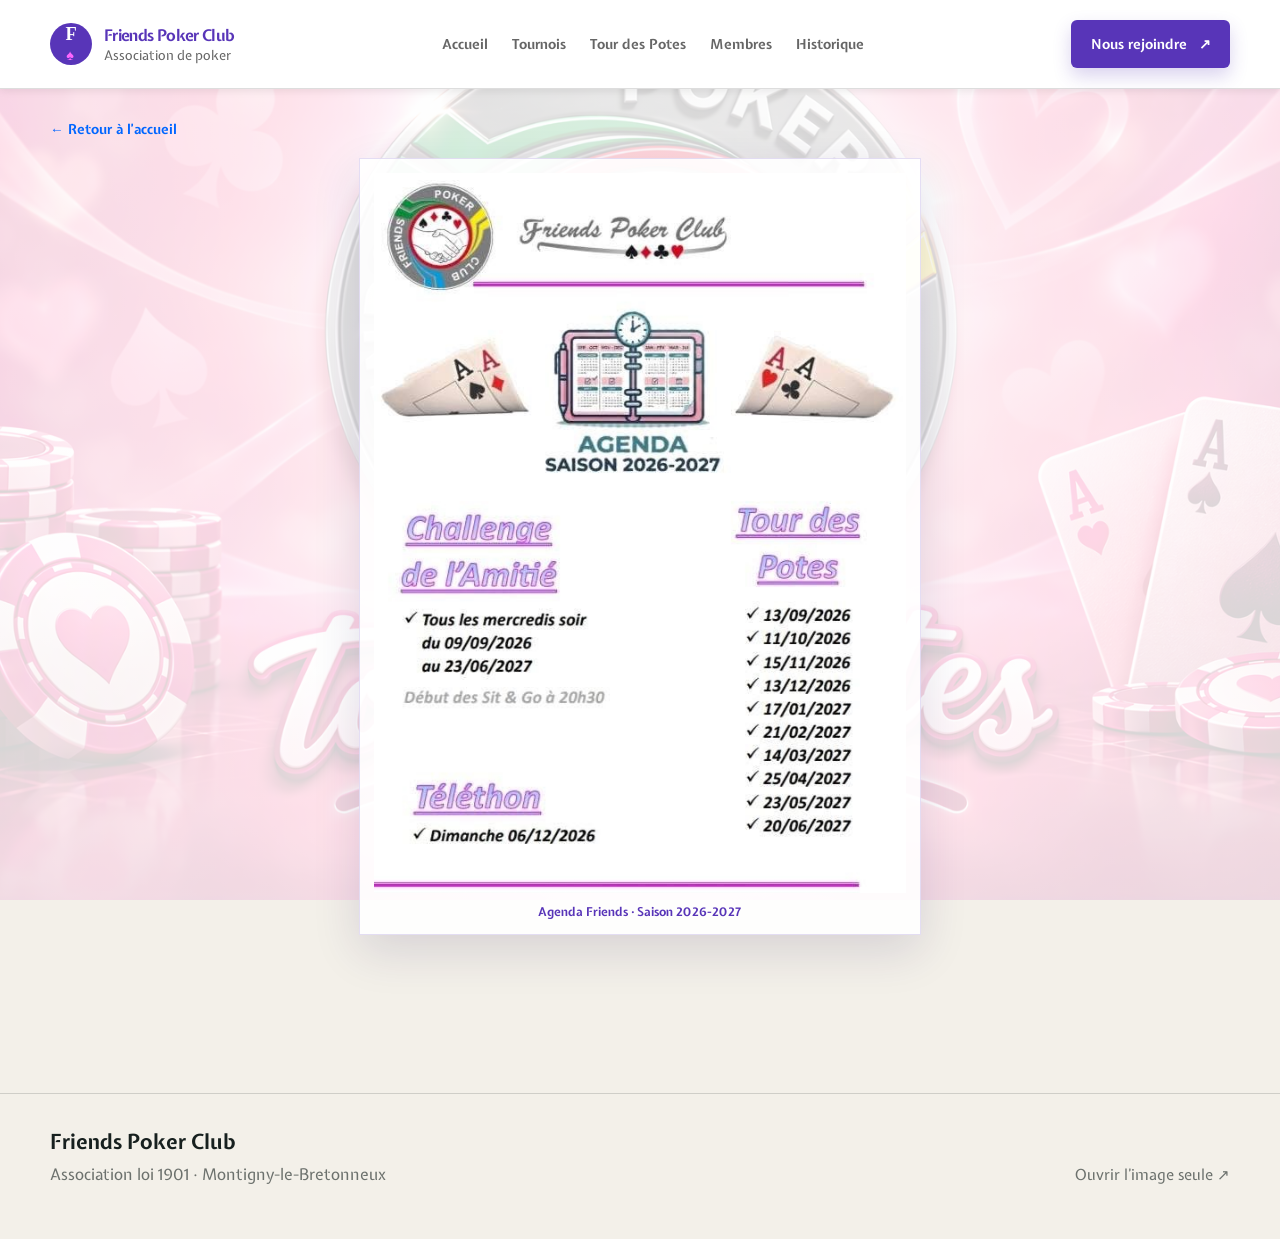
==== commit 53560c38: "prendre en compte les changements des images et donc d'écrans" ====
--- a/agenda.html
+++ b/agenda.html
@@ -9,7 +9,7 @@
     <link rel="preconnect" href="https://fonts.googleapis.com" />
     <link rel="preconnect" href="https://fonts.gstatic.com" crossorigin />
     <link href="https://fonts.googleapis.com/css2?family=DM+Mono:wght@400;500&family=Expletus+Sans:wght@400;500;600;700&family=Manrope:wght@400;500;600;700;800&display=swap" rel="stylesheet" />
-    <link rel="stylesheet" href="./styles.css?v=agenda-view-wallpaper-20261018-2004" />
+    <link rel="stylesheet" href="./styles.css?v=agenda-view-wallpaper-20261018-2004&amp;wallpaper=20261021" />
   </head>
   <body class="subpage agenda-view-page">
     <header class="topbar">
--- a/styles.css
+++ b/styles.css
@@ -1248,20 +1248,8 @@
   z-index: -1;
   background:
     linear-gradient(rgba(255, 255, 255, 0.84), rgba(255, 255, 255, 0.84)),
-    url('./P%C3%A9pito/papier%20peint%20chien%20friends.png') center / cover no-repeat;
+    url('./P%C3%A9pito/tour%20des%20potes%20VF.png?v=site-wallpaper-20261021') center / cover no-repeat;
   pointer-events: none;
-}
-
-.rules-page::before {
-  background:
-    linear-gradient(rgba(255, 255, 255, 0.84), rgba(255, 255, 255, 0.84)),
-    url('./P%C3%A9pito/papier%20peint%20chien%20friends.png?v=site-wallpaper-20261018-2000') center / cover no-repeat;
-}
-
-body:not(.rules-page)::before {
-  background:
-    linear-gradient(rgba(255, 255, 255, 0.84), rgba(255, 255, 255, 0.84)),
-    url('./P%C3%A9pito/papier%20peint%20chien%20friends.png?v=site-wallpaper-20261018-2000') center / cover no-repeat;
 }
 
 body:not(.rules-page) .topbar {
@@ -1307,9 +1295,22 @@
   height: clamp(190px, 27vw, 360px);
   margin: 24px auto;
   overflow: hidden;
-  border-radius: 12px;
-  background: #222;
-  box-shadow: 0 12px 32px rgba(36, 24, 57, 0.14);
+  border: 9px solid transparent;
+  border-radius: 16px;
+  background:
+    linear-gradient(#222, #222) padding-box,
+    linear-gradient(135deg, #5835b8 0%, #cc66ff 48%, #e95d9b 100%) border-box;
+  box-shadow: inset 0 0 0 2px rgba(255, 255, 255, 0.78), 0 12px 32px rgba(36, 24, 57, 0.2);
+}
+
+body:not(.rules-page) .site-banner::before {
+  content: '';
+  position: absolute;
+  z-index: 1;
+  inset: 4px;
+  border: 1px solid rgba(255, 255, 255, 0.68);
+  border-radius: 4px;
+  pointer-events: none;
 }
 
 body:not(.rules-page) .site-banner-slides,
@@ -1335,17 +1336,12 @@
 }
 
 body:not(.rules-page) .site-banner-slide img {
+  display: block;
   width: 100%;
   height: 100%;
-  object-fit: contain;
+  object-fit: cover;
   object-position: center;
-  background: #171922;
-}
-
-body:not(.rules-page) .site-banner-slide:first-child img {
-  object-fit: contain;
-  padding: 0;
-  background: #5835b8;
+  background: linear-gradient(135deg, #171922 0%, #5835b8 55%, #e95d9b 100%);
 }
 
 body:not(.rules-page) .site-banner-caption {
@@ -1430,6 +1426,23 @@
   body:not(.rules-page) .site-banner-slide {
     transition: none;
   }
+
+  .steps-grid article {
+    transition: none;
+  }
+
+  .steps-grid article:hover,
+  .steps-grid article:focus-within {
+    transform: none;
+  }
+
+  .tournament-card {
+    transition: none;
+  }
+
+  .tournament-card:hover {
+    transform: none;
+  }
 }
 
 body:not(.rules-page) .hero {
@@ -1459,7 +1472,7 @@
   isolation: isolate;
   display: flex;
   flex-direction: column;
-  justify-content: center;
+  justify-content: space-between;
   padding: 24px;
   overflow: hidden;
   border: 2px solid #5835b8;
@@ -1468,6 +1481,16 @@
     linear-gradient(rgba(255, 255, 255, 0.72), rgba(255, 255, 255, 0.72)),
     url('./P%C3%A9pito/P%C3%A9pito.JPG') center 38% / cover no-repeat;
   box-shadow: 0 0 0 4px rgba(204, 102, 255, 0.24), 0 14px 30px rgba(88, 53, 184, 0.2);
+}
+
+body:not(.rules-page) .home-hero .hero-copy > .eyebrow {
+  margin: 0;
+}
+
+body:not(.rules-page) .home-hero .hero-copy-bottom {
+  max-width: 38ch;
+  margin-top: auto;
+  padding-top: 72px;
 }
 
 body:not(.rules-page) .home-hero .hero-copy > * {
@@ -1524,7 +1547,7 @@
 
 body:not(.rules-page) .home-hero .hero-copy h1 {
   color: #222;
-  font-size: clamp(2.1rem, 3.2vw, 3.2rem);
+  font-size: clamp(2rem, 2.9vw, 2.9rem);
   line-height: 1;
   letter-spacing: -0.07em;
 }
@@ -1570,6 +1593,14 @@
   border-radius: 24px;
   background: linear-gradient(135deg, #5835b8 0%, #cc66ff 48%, #e95d9b 100%);
   box-shadow: 0 0 0 4px rgba(204, 102, 255, 0.24), 0 14px 30px rgba(88, 53, 184, 0.28);
+  transition: transform 0.2s ease, box-shadow 0.2s ease, border-color 0.2s ease;
+}
+
+body:not(.rules-page) .tdp-home-feature-content a:hover,
+body:not(.rules-page) .tdp-home-feature-content a:focus-visible {
+  transform: translate(-2px, -2px);
+  border-color: #cc66ff;
+  box-shadow: 0 0 0 4px rgba(204, 102, 255, 0.3), 0 20px 36px rgba(88, 53, 184, 0.36);
 }
 
 body:not(.rules-page) .tdp-home-feature-content img {
@@ -1634,6 +1665,17 @@
   line-height: 1.45;
 }
 
+body:not(.rules-page) .hero-note-contact {
+  align-self: flex-end;
+  margin-top: 8px;
+  color: #fff;
+  border-color: rgba(255, 255, 255, 0.8);
+}
+
+body:not(.rules-page) .hero-note-contact span {
+  color: #ff66ff;
+}
+
 body:not(.rules-page) .note-index {
   color: #ff66ff;
 }
@@ -1683,6 +1725,15 @@
   body:not(.rules-page) .home-hero .hero-copy {
     display: block;
     padding: 24px;
+  }
+
+  body:not(.rules-page) .home-hero .hero-copy-bottom {
+    padding-top: 36px;
+  }
+
+  body:not(.rules-page) .hero-photo-toggle {
+    position: static;
+    margin-top: 20px;
   }
 
   body:not(.rules-page) .tdp-home-feature-content {
@@ -2081,9 +2132,11 @@
 }
 
 .subpage-hero-art {
-  height: 300px;
+  height: auto;
+  aspect-ratio: 3 / 2;
   overflow: hidden;
   border: 1px solid #bbb;
+  background: #f78fba;
   box-shadow: 10px 10px 0 #cc66ff;
 }
 
@@ -2261,8 +2314,15 @@
 .tournament-card {
   padding: clamp(20px, 3vw, 32px);
   border: 1px solid #ded8f3;
-  border-radius: 4px;
+  border-radius: 8px;
   background: #faf9ff;
+  box-shadow: 0 12px 28px rgba(45, 28, 89, 0.12), 0 2px 6px rgba(45, 28, 89, 0.06);
+  transition: transform 0.2s ease, box-shadow 0.2s ease;
+}
+
+.tournament-card:hover {
+  transform: translateY(-3px);
+  box-shadow: 0 18px 34px rgba(45, 28, 89, 0.16), 0 4px 10px rgba(45, 28, 89, 0.08);
 }
 
 .tournament-card-cash {
@@ -2448,6 +2508,14 @@
   padding: 18px;
   border-right: 1px solid var(--line-light);
   border-bottom: 1px solid var(--line-light);
+  transition: transform 0.2s ease, box-shadow 0.2s ease;
+}
+
+.steps-grid article:hover,
+.steps-grid article:focus-within {
+  z-index: 1;
+  transform: translateY(-3px);
+  box-shadow: 0 18px 34px rgba(45, 28, 89, 0.16), 0 4px 10px rgba(45, 28, 89, 0.08);
 }
 
 .steps-grid .step-result-trigger {
@@ -2981,22 +3049,17 @@
 
 @media (max-width: 700px) {
   body:not(.rules-page) .site-banner {
-    width: 100%;
-    height: clamp(150px, 52vw, 230px);
-    margin: 0;
-    border-radius: 0;
-    box-shadow: none;
+    width: min(100% - 32px, 1440px);
+    height: auto;
+    aspect-ratio: 16 / 9;
+    margin: 18px auto;
+    border-width: 6px;
+    border-radius: 12px;
+    box-shadow: inset 0 0 0 1px rgba(255, 255, 255, 0.78), 0 8px 20px rgba(36, 24, 57, 0.2);
   }
 
   body:not(.rules-page) .site-banner-slide img {
     object-fit: contain;
-    object-position: center;
-    background: #171922;
-  }
-
-  body:not(.rules-page) .site-banner-slide:first-child img {
-    object-fit: contain;
-    padding: 0;
   }
 
   body:not(.rules-page) .site-banner-prev {
